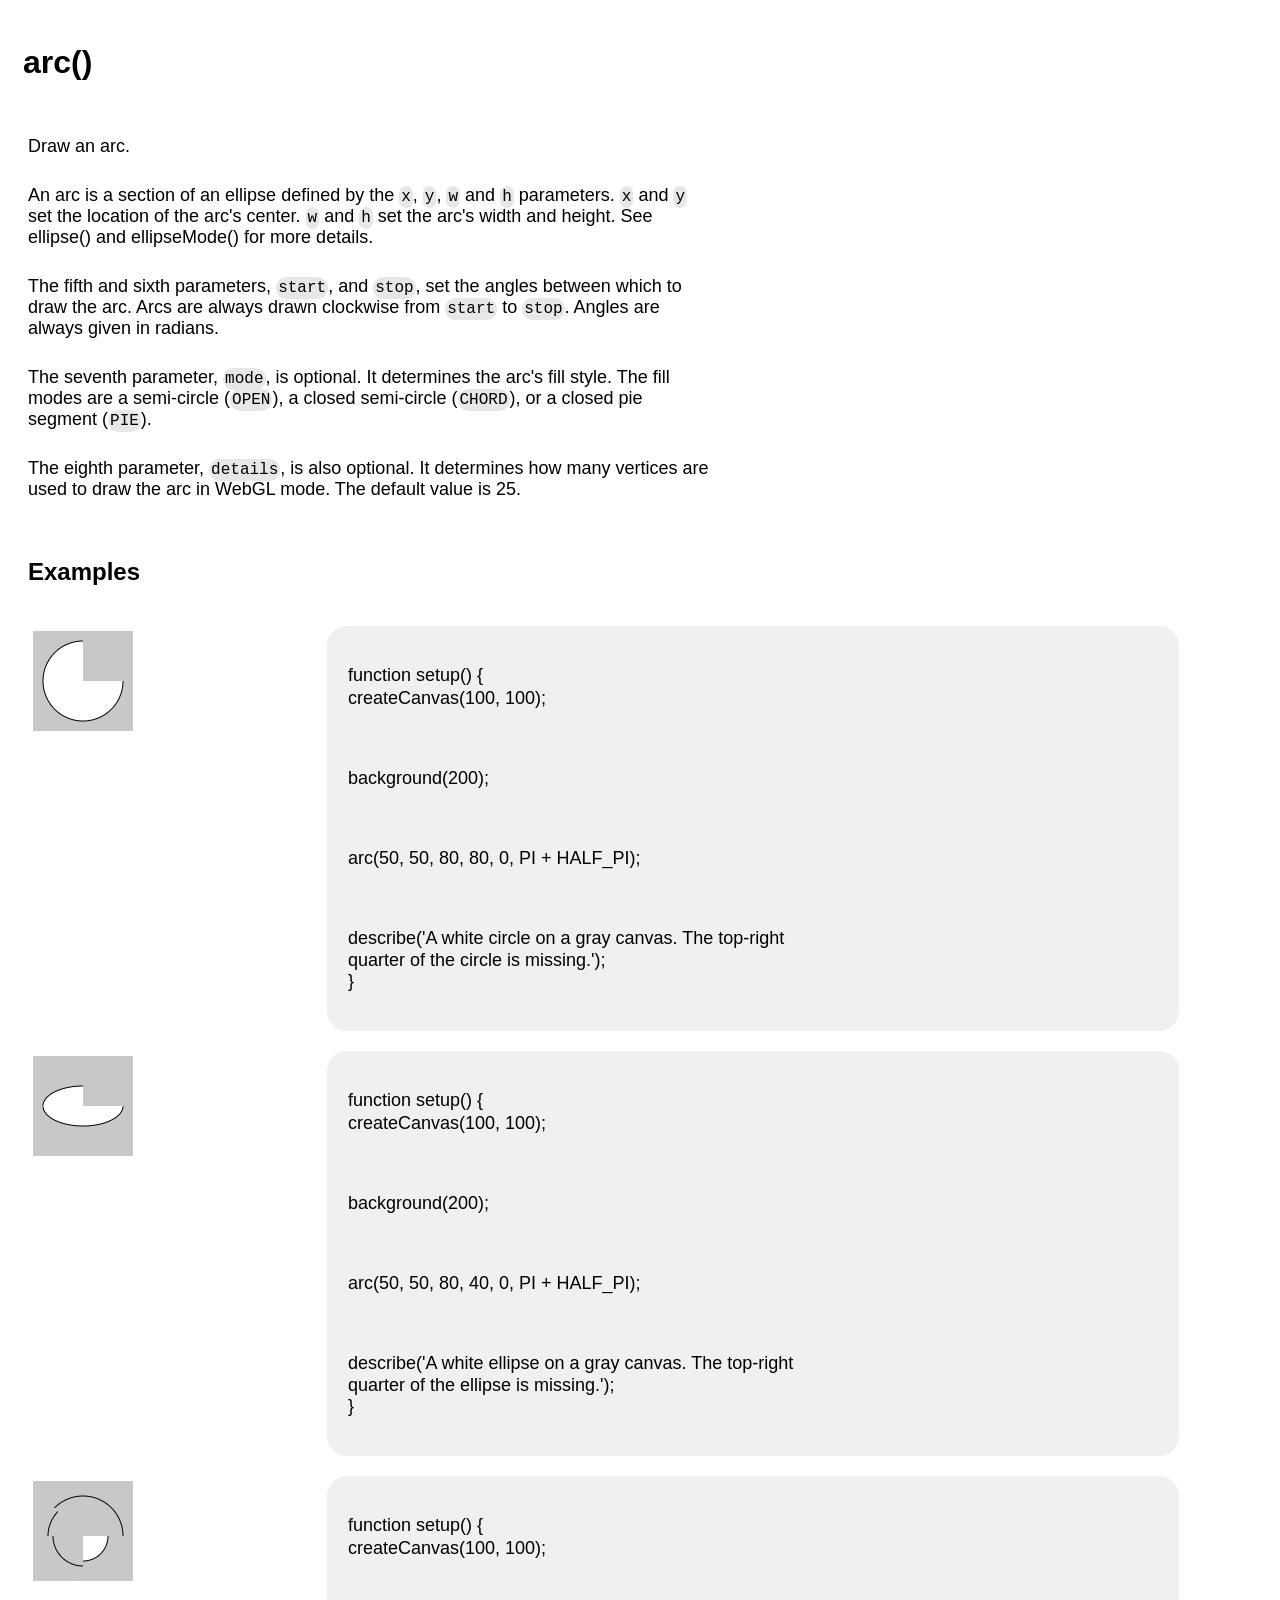
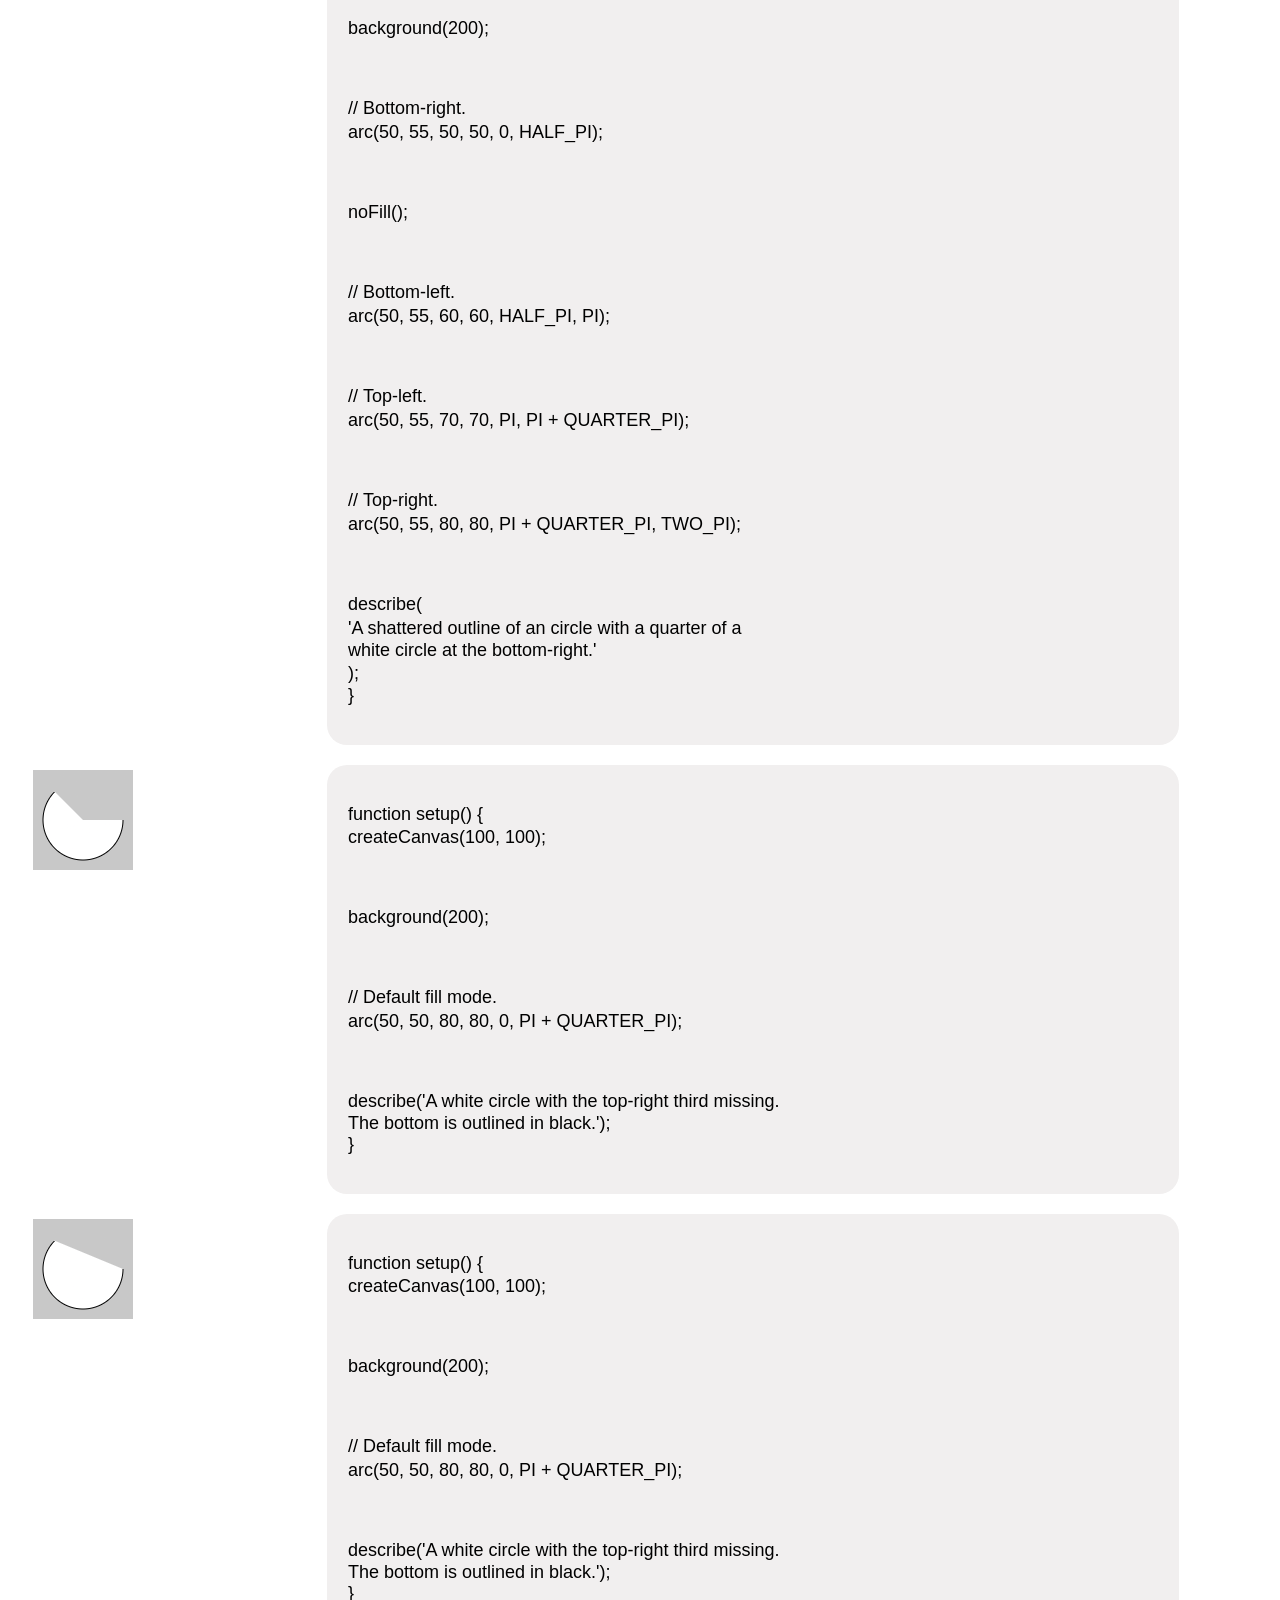
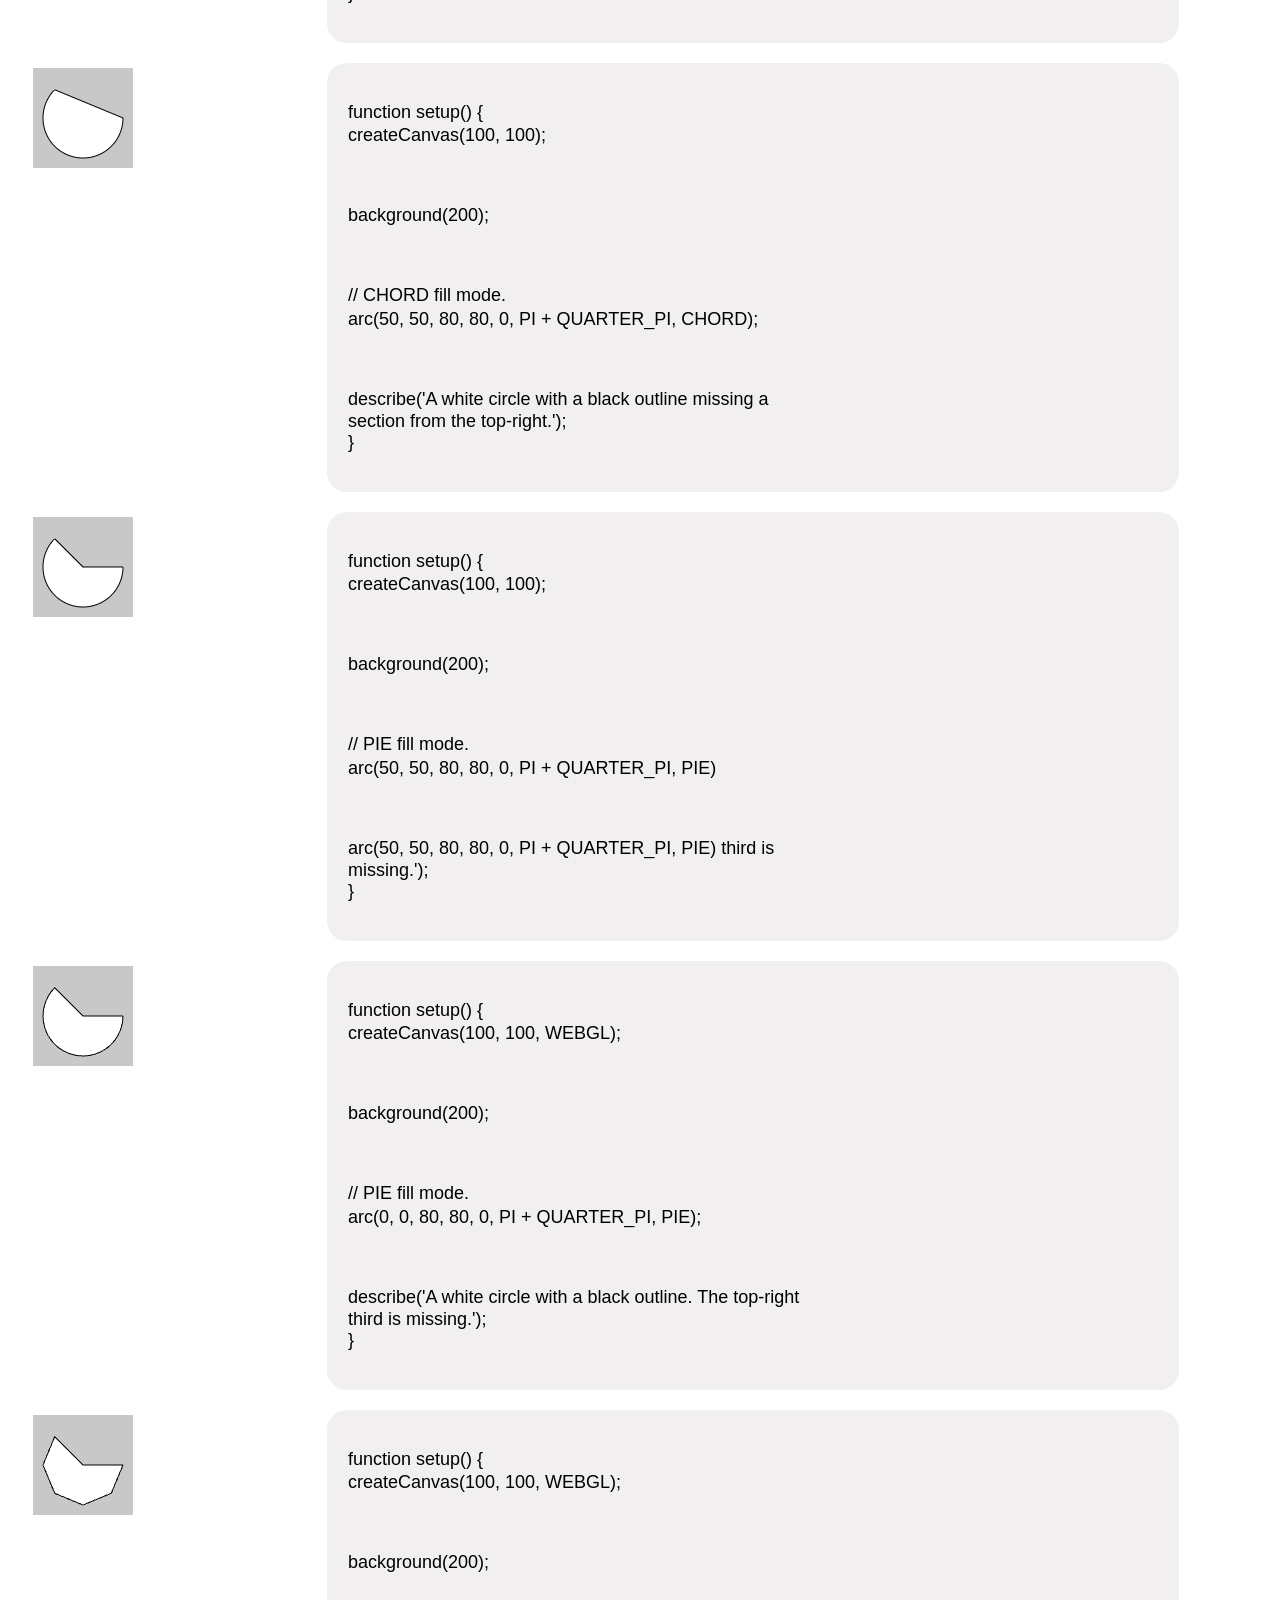
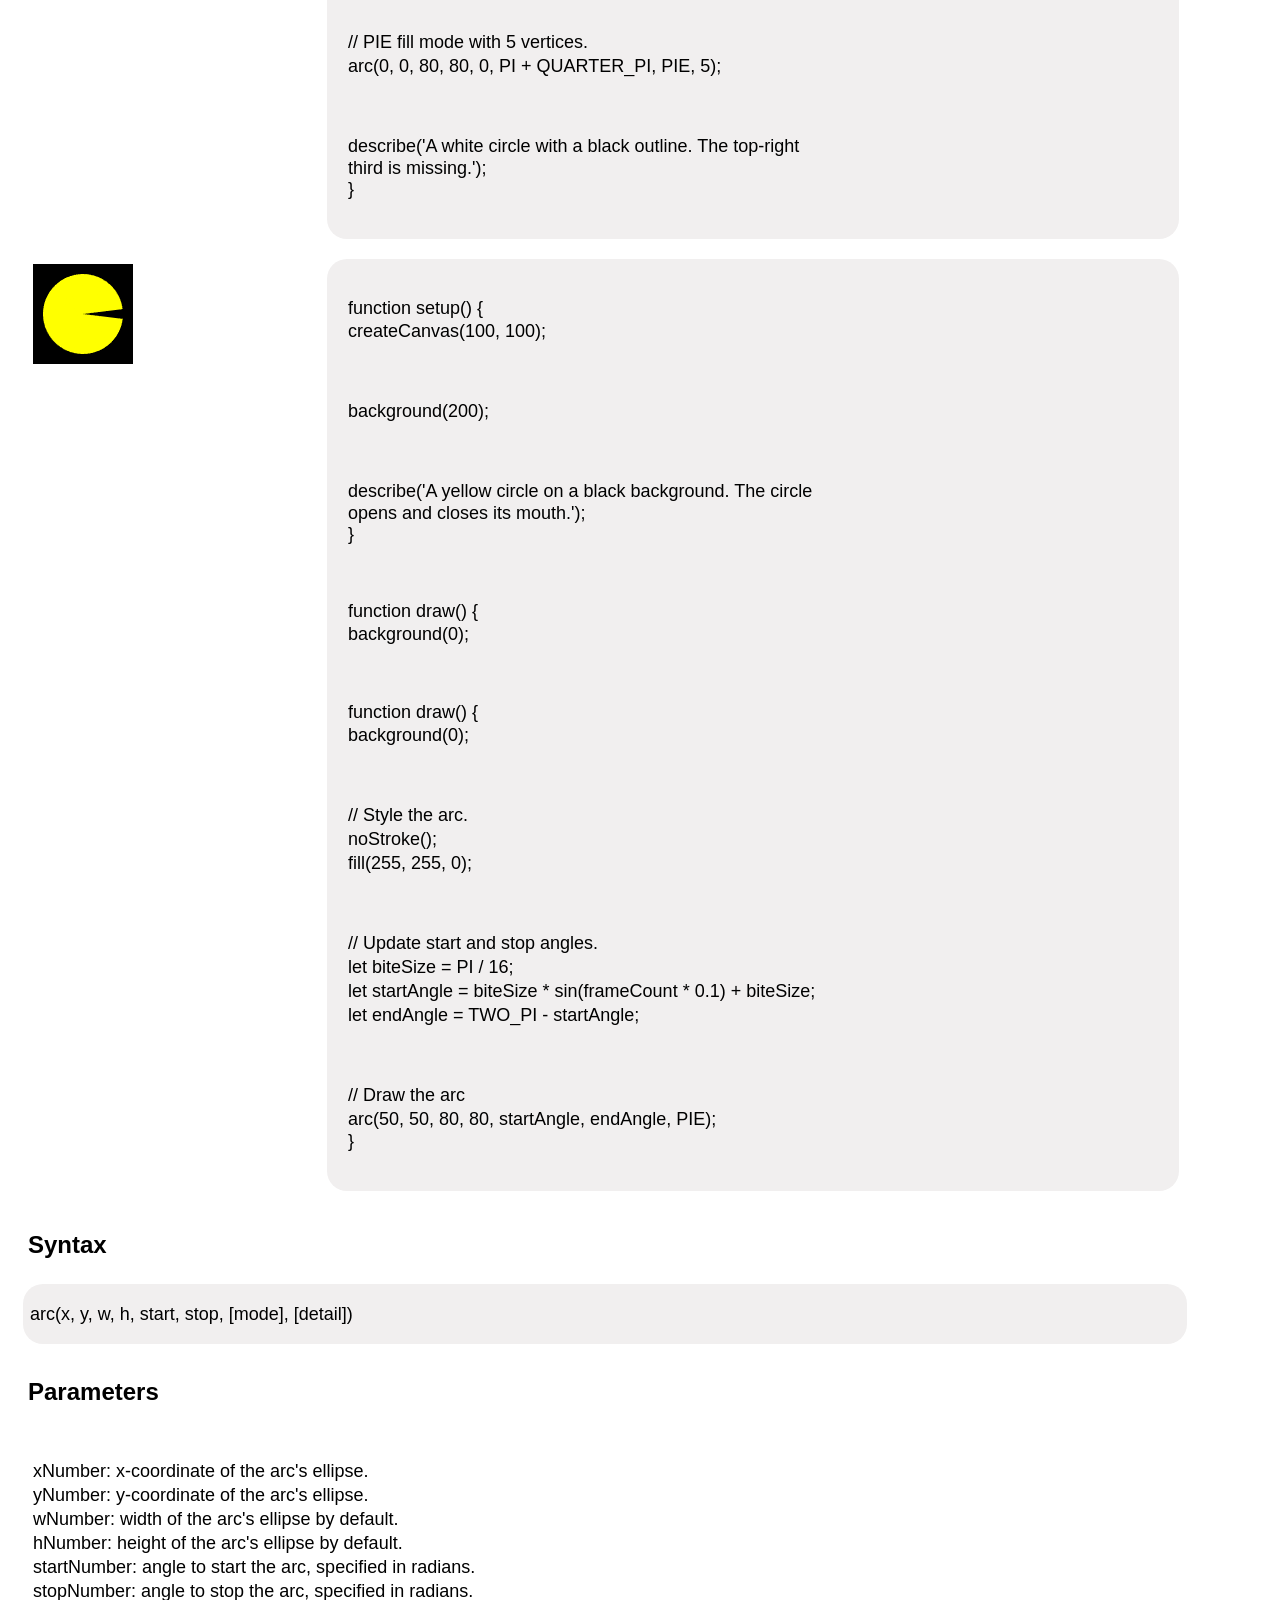
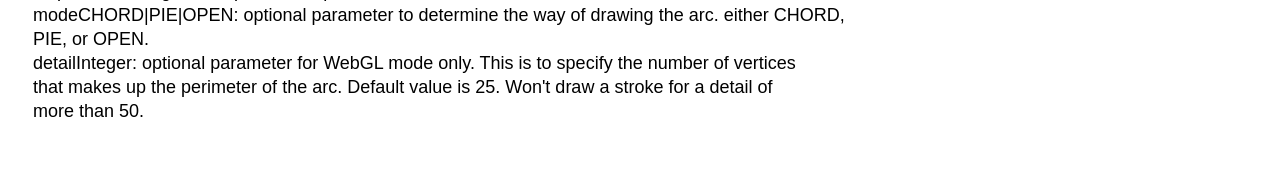
==== Pagine/2d/arc/index.html @ 5d9d01d8 "done arc page" ====
<!DOCTYPE html>
<html lang="en">
<head>
    <meta charset="UTF-8">
    <meta name="viewport" content="width=device-width, initial-scale=1.0">
    <title>arc</title>
    <link rel="stylesheet" href="./style.css">
    <link rel="icon" href="../../../mats/ico.png">
</head>
<body>
    <h1 class="title">arc()</h1>
    <div class="description">
        <p class="Descrition">Draw an arc.</p>
        <p class="Descrition">An arc is a section of an ellipse defined by the <code class="p-with-background Descrition">x</code>, <code class="p-with-background Descrition">y</code>, <code class="p-with-background Descrition">w</code> and <code class="p-with-background Descrition">h</code> parameters. <code class="p-with-background Descrition">x</code> and <code class="p-with-background Descrition">y</code></br>set the location of the arc's center. <code class="p-with-background Descrition">w</code> and <code class="p-with-background">h</code> set the arc's width and height. See</br>ellipse() and ellipseMode() for more details.</p>
        <p class="Descrition">The fifth and sixth parameters, <code class="p-with-background">start</code>, and <code class="p-with-background">stop</code>, set the angles between which to</br>draw the arc. Arcs are always drawn clockwise from <code class="p-with-background">start</code> to <code class="p-with-background">stop</code>. Angles are</br>always given in radians.</p>
        <p class="Descrition">The seventh parameter, <code class="p-with-background">mode</code>, is optional. It determines the arc's fill style. The fill</br>modes are a semi-circle (<code class="p-with-background">OPEN</code>), a closed semi-circle (<code class="p-with-background">CHORD</code>), or a closed pie</br>segment (<code class="p-with-background">PIE</code>).</p>
        <p class="Descrition">The eighth parameter, <code class="p-with-background">details</code>, is also optional. It determines how many vertices are</br>used to draw the arc in WebGL mode. The default value is 25.</p>
    </div>
    <div class="examples">
        <h2 class="title">Examples</h2>
        <div class="how">
            <img class="result" src="./1.png" alt="image not found">
            <div class="code">
                <p class="Code">function setup() {</br>ㅤㅤcreateCanvas(100, 100);</p>
                <p></p>
                <p class="Code">ㅤㅤbackground(200);</p>
                <p></p>
                <p class="Code">ㅤㅤarc(50, 50, 80, 80, 0, PI + HALF_PI);</p>
                <p></p>
                <p class="Code">ㅤㅤdescribe('A white circle on a gray canvas. The top-right</br>quarter of the circle is missing.');</br>}</p>
            </div>
        </div>
        <div class="how">
            <img class="result" src="./2.png" alt="image not found">
            <div class="code">
                <p class="Code">function setup() {</br>ㅤㅤcreateCanvas(100, 100);</p>
                <p></p>
                <p class="Code">ㅤㅤbackground(200);</p>
                <p></p>
                <p class="Code">ㅤㅤarc(50, 50, 80, 40, 0, PI + HALF_PI);</p>
                <p></p>
                <p class="Code">ㅤㅤdescribe('A white ellipse on a gray canvas. The top-right </br>quarter of the ellipse is missing.');</br>}</p>
            </div>
        </div>
        <div class="how">
            <img class="result" src="./3.png" alt="image not found">
            <div class="code">
                <p class="Code">function setup() {</br>ㅤㅤcreateCanvas(100, 100);</p>
                <p></p>
                <p class="Code">ㅤㅤbackground(200);</p>
                <p></p>
                <p class="Code">ㅤㅤ// Bottom-right.</br>ㅤㅤarc(50, 55, 50, 50, 0, HALF_PI);</p>
                <p></p>
                <p class="Code">ㅤㅤnoFill();</p>
                <p></p>
                <p class="Code">ㅤㅤ// Bottom-left.</br>ㅤㅤarc(50, 55, 60, 60, HALF_PI, PI);</p>
                <p></p>
                <p class="Code">ㅤㅤ// Top-left.</br>ㅤㅤarc(50, 55, 70, 70, PI, PI + QUARTER_PI);</p>
                <p></p>
                <p class="Code">ㅤㅤ// Top-right.</br>ㅤㅤarc(50, 55, 80, 80, PI + QUARTER_PI, TWO_PI);</p>
                <p></p>
                <p class="Code">ㅤㅤdescribe(</br>ㅤㅤ'A shattered outline of an circle with a quarter of a</br>white circle at the bottom-right.'</br>ㅤ);</br>}</p>
            </div>
        </div> 
        <div class="how">
            <img class="result" src="./4.png" alt="image not found">
            <div class="code">
                <p class="Code">function setup() {</br>ㅤㅤcreateCanvas(100, 100);</p>
                <p></p>
                <p class="Code">ㅤㅤbackground(200);</p>
                <p></p>
                <p class="Code">ㅤㅤ// Default fill mode.</br>ㅤㅤarc(50, 50, 80, 80, 0, PI + QUARTER_PI);</p>
                <p></p>
                <p class="Code">ㅤㅤdescribe('A white circle with the top-right third missing.</br>The bottom is outlined in black.');</br>}</p>
            </div>
        </div>
        <div class="how">
            <img class="result" src="./5.png" alt="image not found">
            <div class="code">
                <p class="Code">function setup() {</br>ㅤㅤcreateCanvas(100, 100);</p>
                <p></p>
                <p class="Code">ㅤㅤbackground(200);</p>
                <p></p>
                <p class="Code">ㅤㅤ// Default fill mode.</br>ㅤㅤarc(50, 50, 80, 80, 0, PI + QUARTER_PI);</p>
                <p></p>
                <p class="Code">ㅤㅤdescribe('A white circle with the top-right third missing.</br>The bottom is outlined in black.');</br>}</p>
            </div>
        </div>
        <div class="how">
            <img class="result" src="./6.png" alt="image not found">
            <div class="code">
                <p class="Code">function setup() {</br>ㅤㅤcreateCanvas(100, 100);</p>
                <p></p>
                <p class="Code">ㅤㅤbackground(200);</p>
                <p></p>
                <p class="Code">ㅤㅤ// CHORD fill mode.</br>ㅤㅤarc(50, 50, 80, 80, 0, PI + QUARTER_PI, CHORD);</p>
                <p></p>
                <p class="Code">ㅤㅤdescribe('A white circle with a black outline missing a</br>section from the top-right.');</br>}</p>
            </div>
        </div>
        <div class="how">
            <img class="result" src="./7.png" alt="image not found">
            <div class="code">
                <p class="Code">function setup() {</br>ㅤㅤcreateCanvas(100, 100);</p>
                <p></p>
                <p class="Code">ㅤㅤbackground(200);</p>
                <p></p>
                <p class="Code">ㅤㅤ// PIE fill mode.</br>ㅤㅤarc(50, 50, 80, 80, 0, PI + QUARTER_PI, PIE)</p>
                <p></p>
                <p class="Code">ㅤㅤarc(50, 50, 80, 80, 0, PI + QUARTER_PI, PIE) third is</br>missing.');</br>}</p>
            </div>
        </div>
        <div class="how">
            <img class="result" src="./8.png" alt="image not found">
            <div class="code">
                <p class="Code">function setup() {</br>ㅤㅤcreateCanvas(100, 100, WEBGL);</p>
                <p></p>
                <p class="Code">ㅤㅤbackground(200);</p>
                <p></p>
                <p class="Code">ㅤㅤ// PIE fill mode.</br>ㅤㅤarc(0, 0, 80, 80, 0, PI + QUARTER_PI, PIE);</p>
                <p></p>
                <p class="Code">ㅤㅤdescribe('A white circle with a black outline. The top-right</br>third is missing.');</br>}</p>
            </div>
        </div>  
        <div class="how">
            <img class="result" src="./9.png" alt="image not found">
            <div class="code">
                <p class="Code">function setup() {</br>ㅤㅤcreateCanvas(100, 100, WEBGL);</p>
                <p></p>
                <p class="Code">ㅤㅤbackground(200);</p>
                <p></p>
                <p class="Code">ㅤㅤ// PIE fill mode with 5 vertices.</br>ㅤㅤarc(0, 0, 80, 80, 0, PI + QUARTER_PI, PIE, 5);</p>
                <p></p>
                <p class="Code">ㅤㅤdescribe('A white circle with a black outline. The top-right</br>third is missing.');</br>}</p>
            </div>
        </div>
        <div class="how">
            <img class="result" src="./10.png" alt="image not found">
            <div class="code">
                <p class="Code">function setup() {</br>ㅤㅤcreateCanvas(100, 100);</p>
                <p></p>
                <p class="Code">ㅤㅤbackground(200);</p>
                <p></p>
                <p class="Code">ㅤㅤdescribe('A yellow circle on a black background. The circle</br>opens and closes its mouth.');</br>}</p>
                <p></p>
                <p class="Code">function draw() {</br>ㅤㅤbackground(0);</p>
                <p></p>
                <p class="Code">function draw() {</br>ㅤㅤbackground(0);</p>
                <p></p>
                <p class="Code">ㅤㅤ// Style the arc.</br>ㅤㅤnoStroke();</br>ㅤㅤfill(255, 255, 0);</p>
                <p></p>
                <p class="Code">ㅤㅤ// Update start and stop angles.</br>ㅤㅤlet biteSize = PI / 16;</br>ㅤㅤlet startAngle = biteSize * sin(frameCount * 0.1) + biteSize;</br>ㅤㅤlet endAngle = TWO_PI - startAngle;</p>
                <p></p>
                <p class="Code">ㅤㅤ// Draw the arc</br>ㅤㅤarc(50, 50, 80, 80, startAngle, endAngle, PIE);</br>}</p>
            </div>
        </div>
        </div>
        <div class="syntax">
            <h2 class="title">Syntax</h2>
            <div class="CODE">
                <p class="Code">ㅤarc(x, y, w, h, start, stop, [mode], [detail])</p>
            </div>
        </div>
        <div class="parameters">
            <h2 class="title">Parameters</h2>
            <div class="cOde">
                <p class="Code">xㅤㅤㅤㅤㅤㅤNumber: x-coordinate of the arc's ellipse.</br>yㅤㅤㅤㅤㅤㅤNumber: y-coordinate of the arc's ellipse.</br>wㅤㅤㅤㅤㅤㅤNumber: width of the arc's ellipse by default.</br>hㅤㅤㅤㅤㅤㅤNumber: height of the arc's ellipse by default.</br>startㅤㅤㅤㅤNumber: angle to start the arc, specified in radians.</br>stopㅤㅤㅤㅤNumber: angle to stop the arc, specified in radians.</br>modeㅤㅤㅤCHORD|PIE|OPEN: optional parameter to determine the way of drawing the arc. either CHORD,</br>ㅤㅤㅤㅤㅤㅤPIE, or OPEN.</br>detailㅤㅤㅤInteger: optional parameter for WebGL mode only. This is to specify the number of vertices</br>ㅤㅤㅤㅤㅤthat makes up the perimeter of the arc. Default value is 25. Won't draw a stroke for a detail of</br>ㅤㅤㅤㅤㅤmore than 50.</p>
            </div>
        </div>
    </div>
</body>
</html>
---- Pagine/2d/arc/style.css ----
* {
    padding: 5px;
}

.p-with-background {
    background-color: rgb(231, 231, 231);
    border-radius: 100px;
    padding: 2px;
}

.description {
    font-family: sans-serif;
    font-size: large;
}

.title {
    font-family: sans-serif;
}

.how {
    display: flex;
    flex-direction: row;
    column-gap: 5cm;
}

.result {
    width: 100px;
    height: 100px;
}

.code {
    background-color: rgb(241, 239, 239);
    border-radius: 20px;
    width: 820px;
    padding: 16px;
}

.Code {
    font-family: sans-serif;
    font-size: large;
}

.examples {
    display: flex;
    flex-direction: column;
    row-gap: 10px;
}

.CODE {
    padding: 2px;
    background-color: rgb(241, 239, 239);
    height: 56px;
    width: 1160px;
    border-radius: 20px;
    display: flex;
    align-items: center;
}
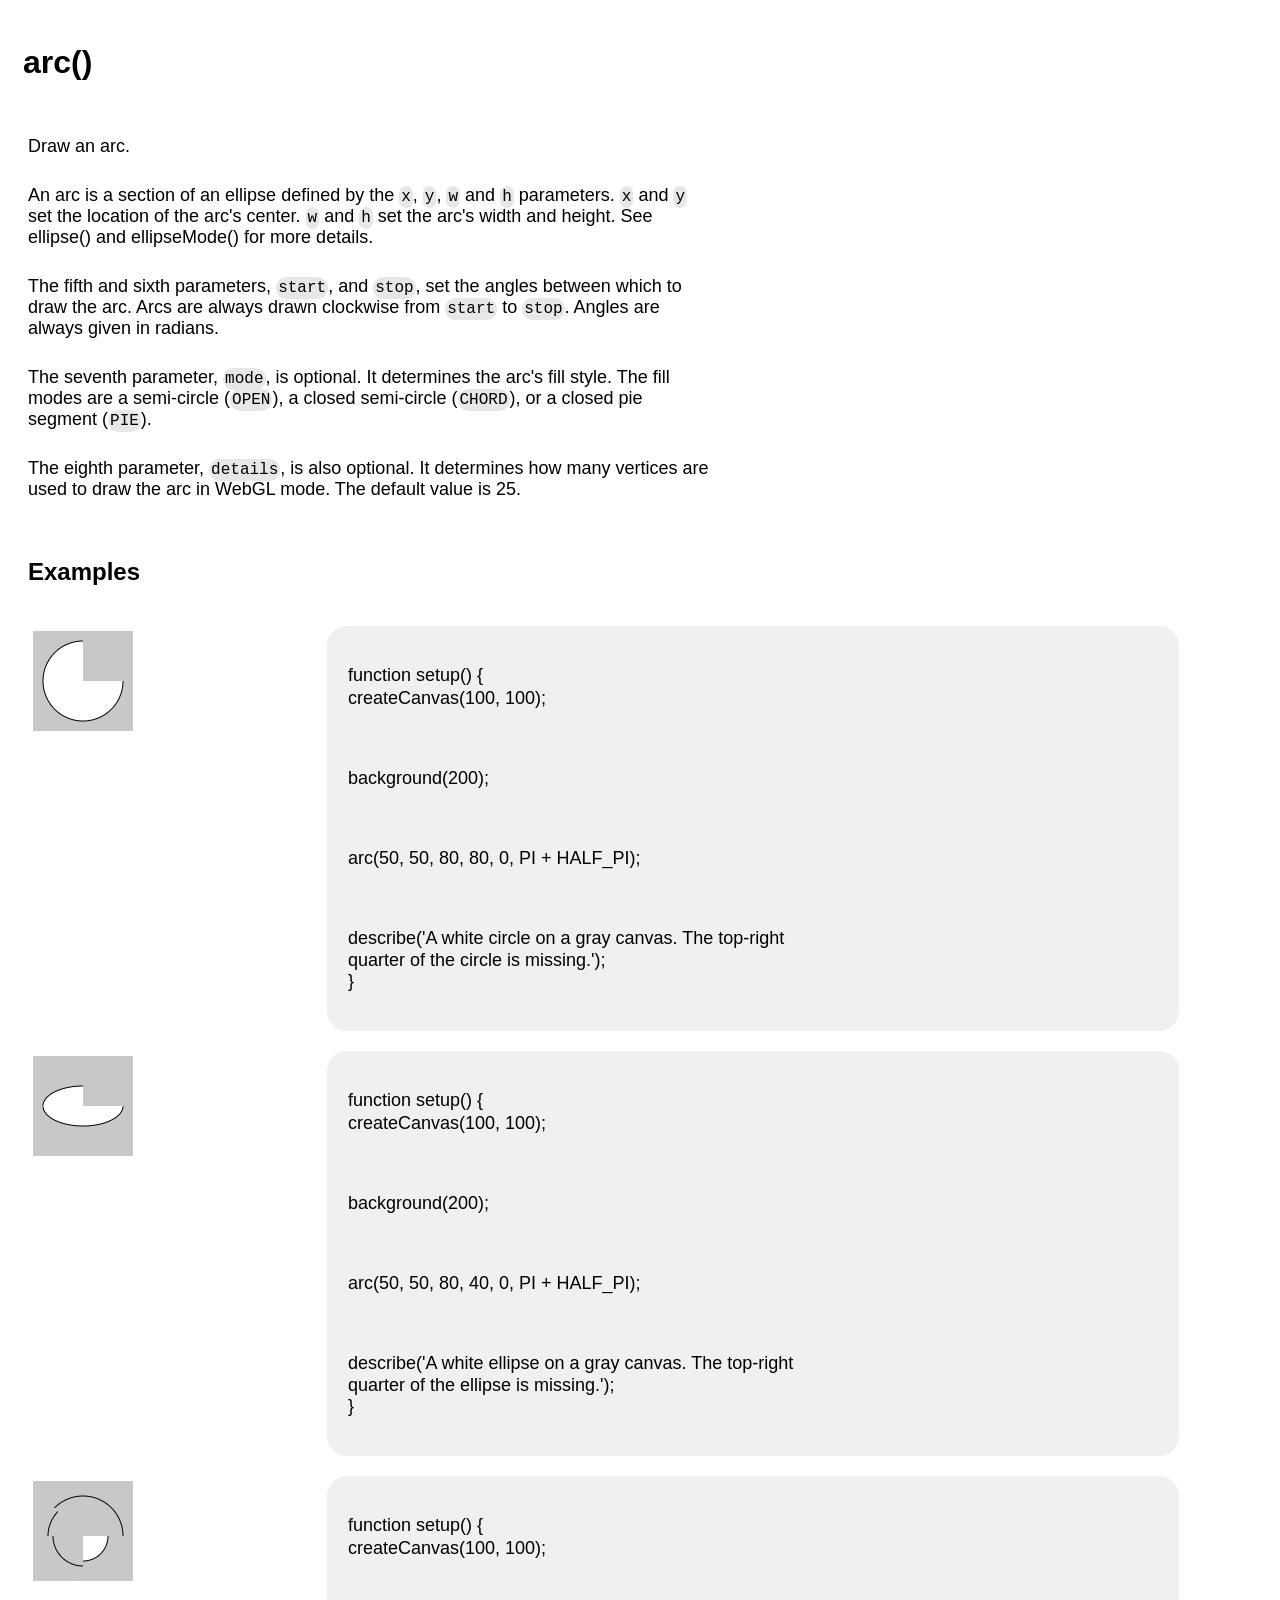
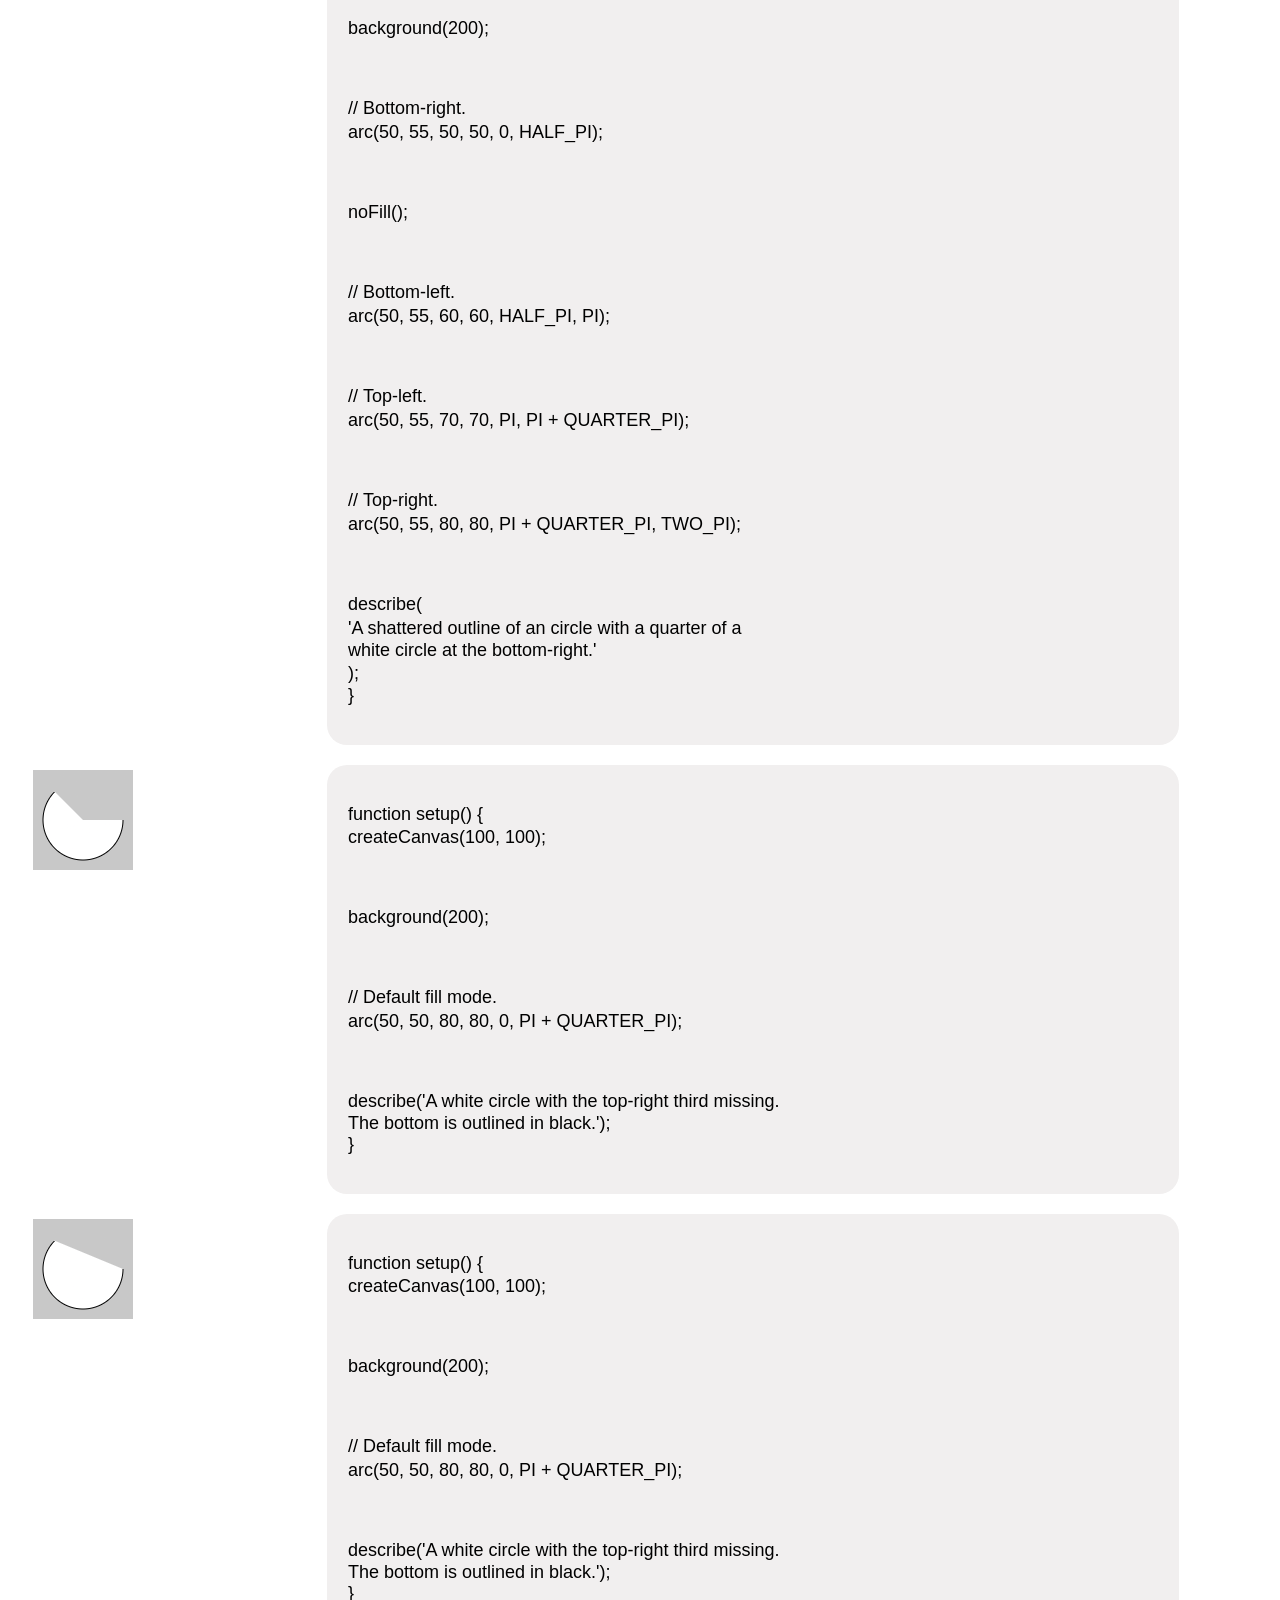
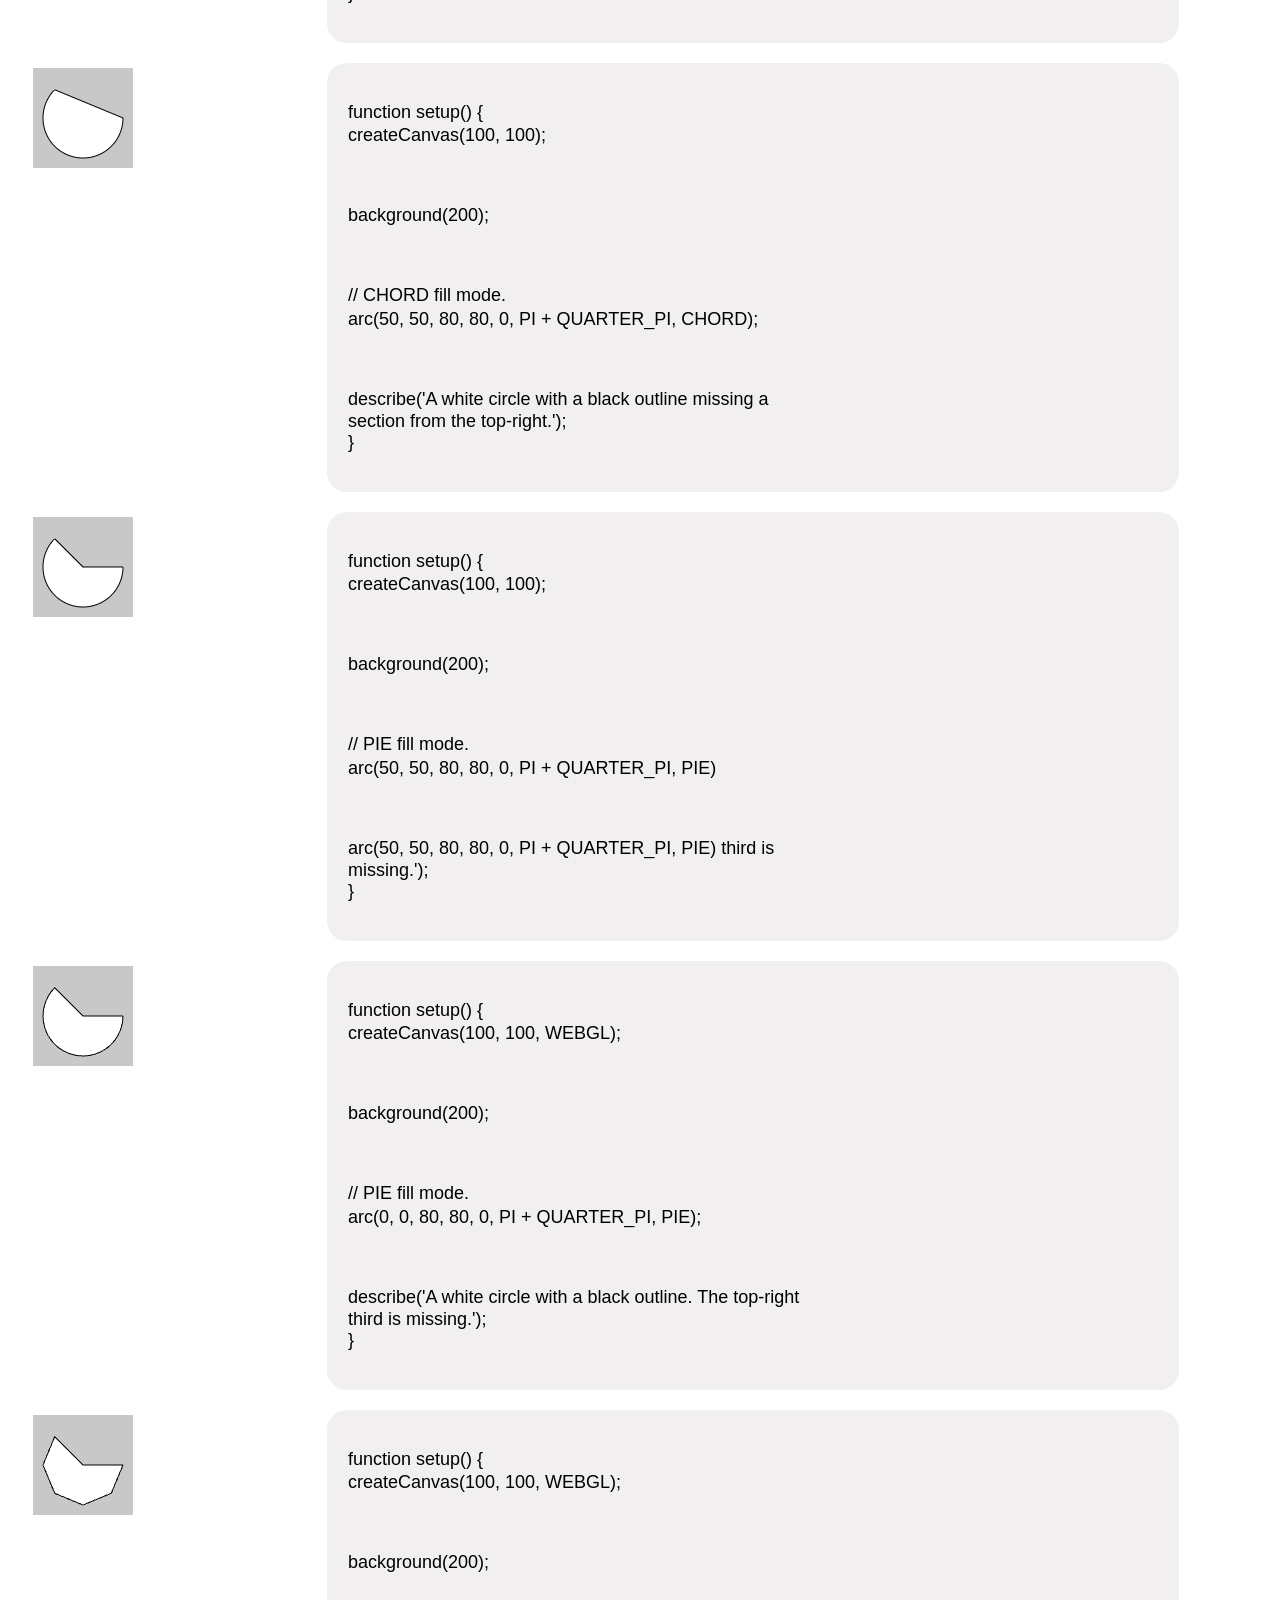
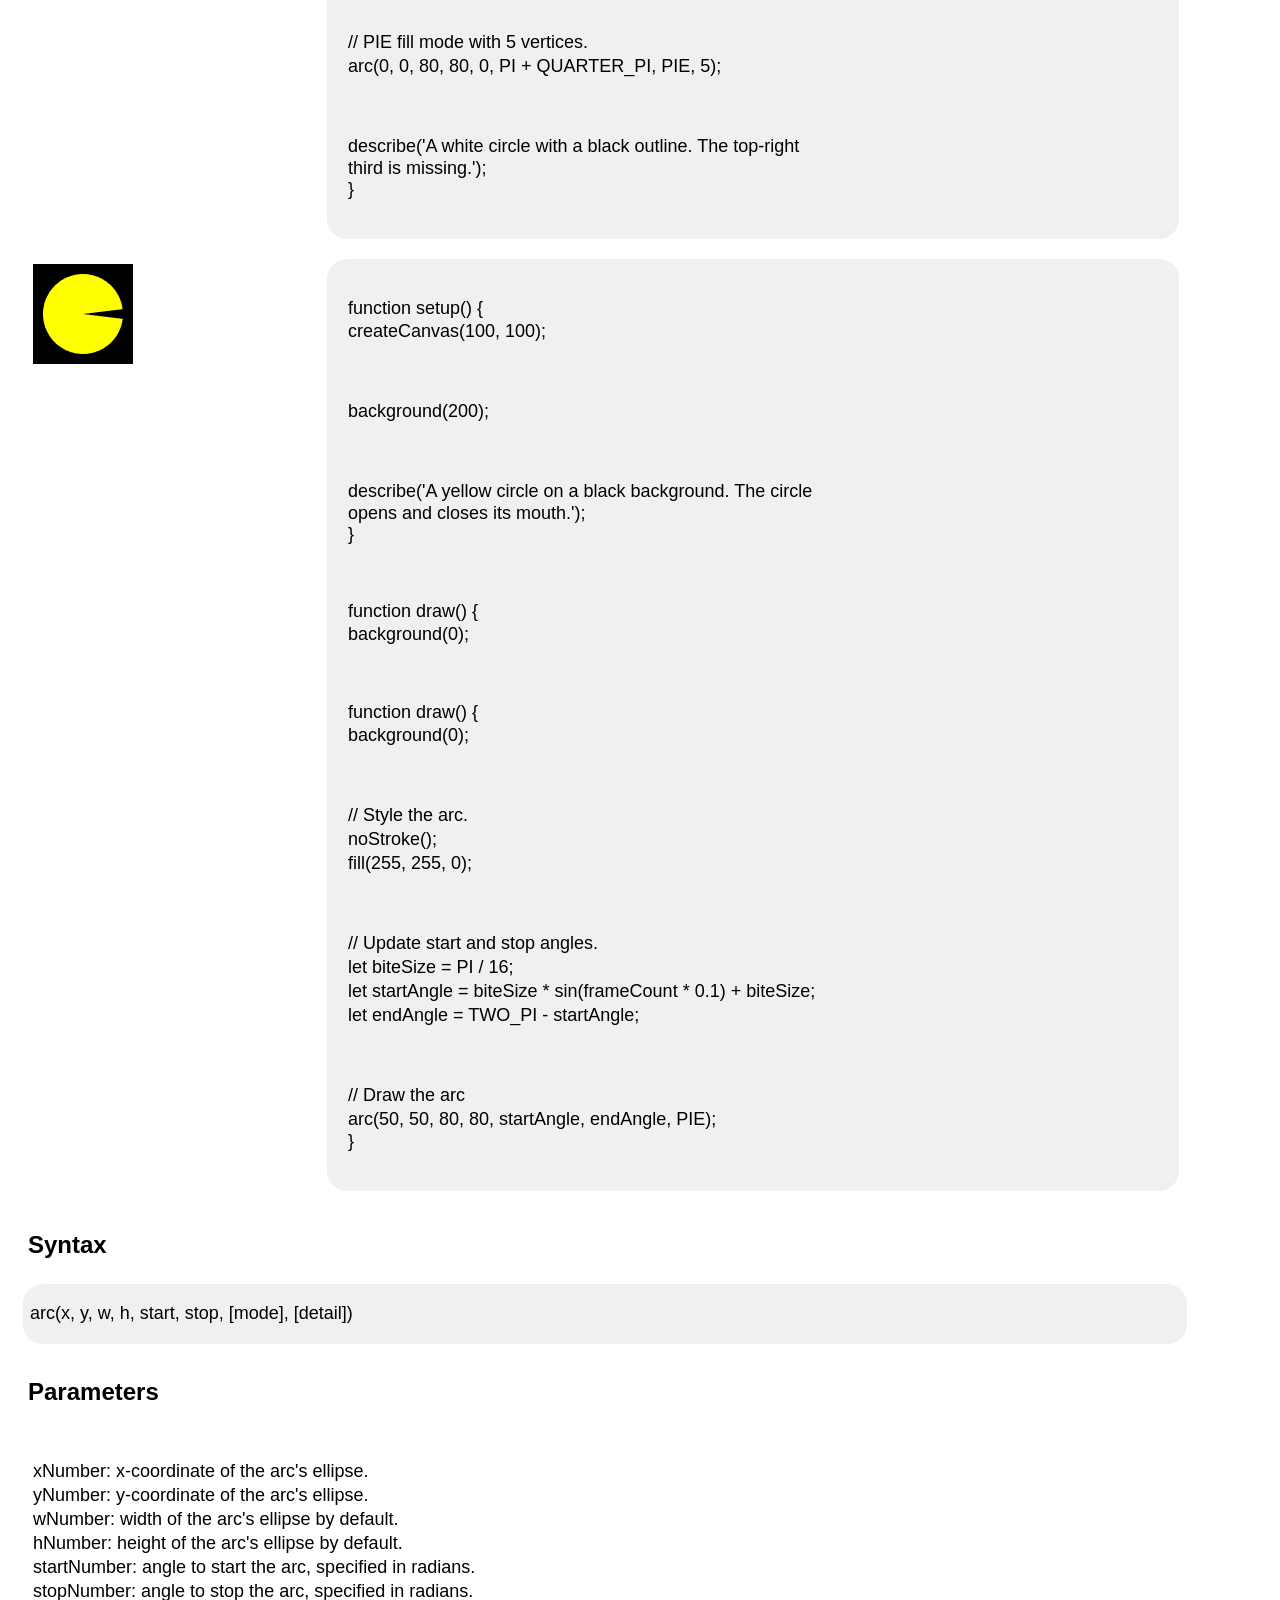
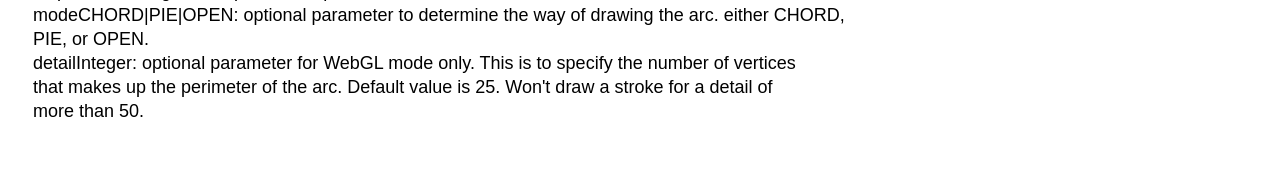
==== commit 578b8d4e: "line page" ====
--- a/Pagine/2d/arc/index.html
+++ b/Pagine/2d/arc/index.html
@@ -158,7 +158,7 @@
         <div class="syntax">
             <h2 class="title">Syntax</h2>
             <div class="CODE">
-                <p class="Code">ㅤarc(x, y, w, h, start, stop, [mode], [detail])</p>
+                <p class="Code">arc(x, y, w, h, start, stop, [mode], [detail])</p>
             </div>
         </div>
         <div class="parameters">
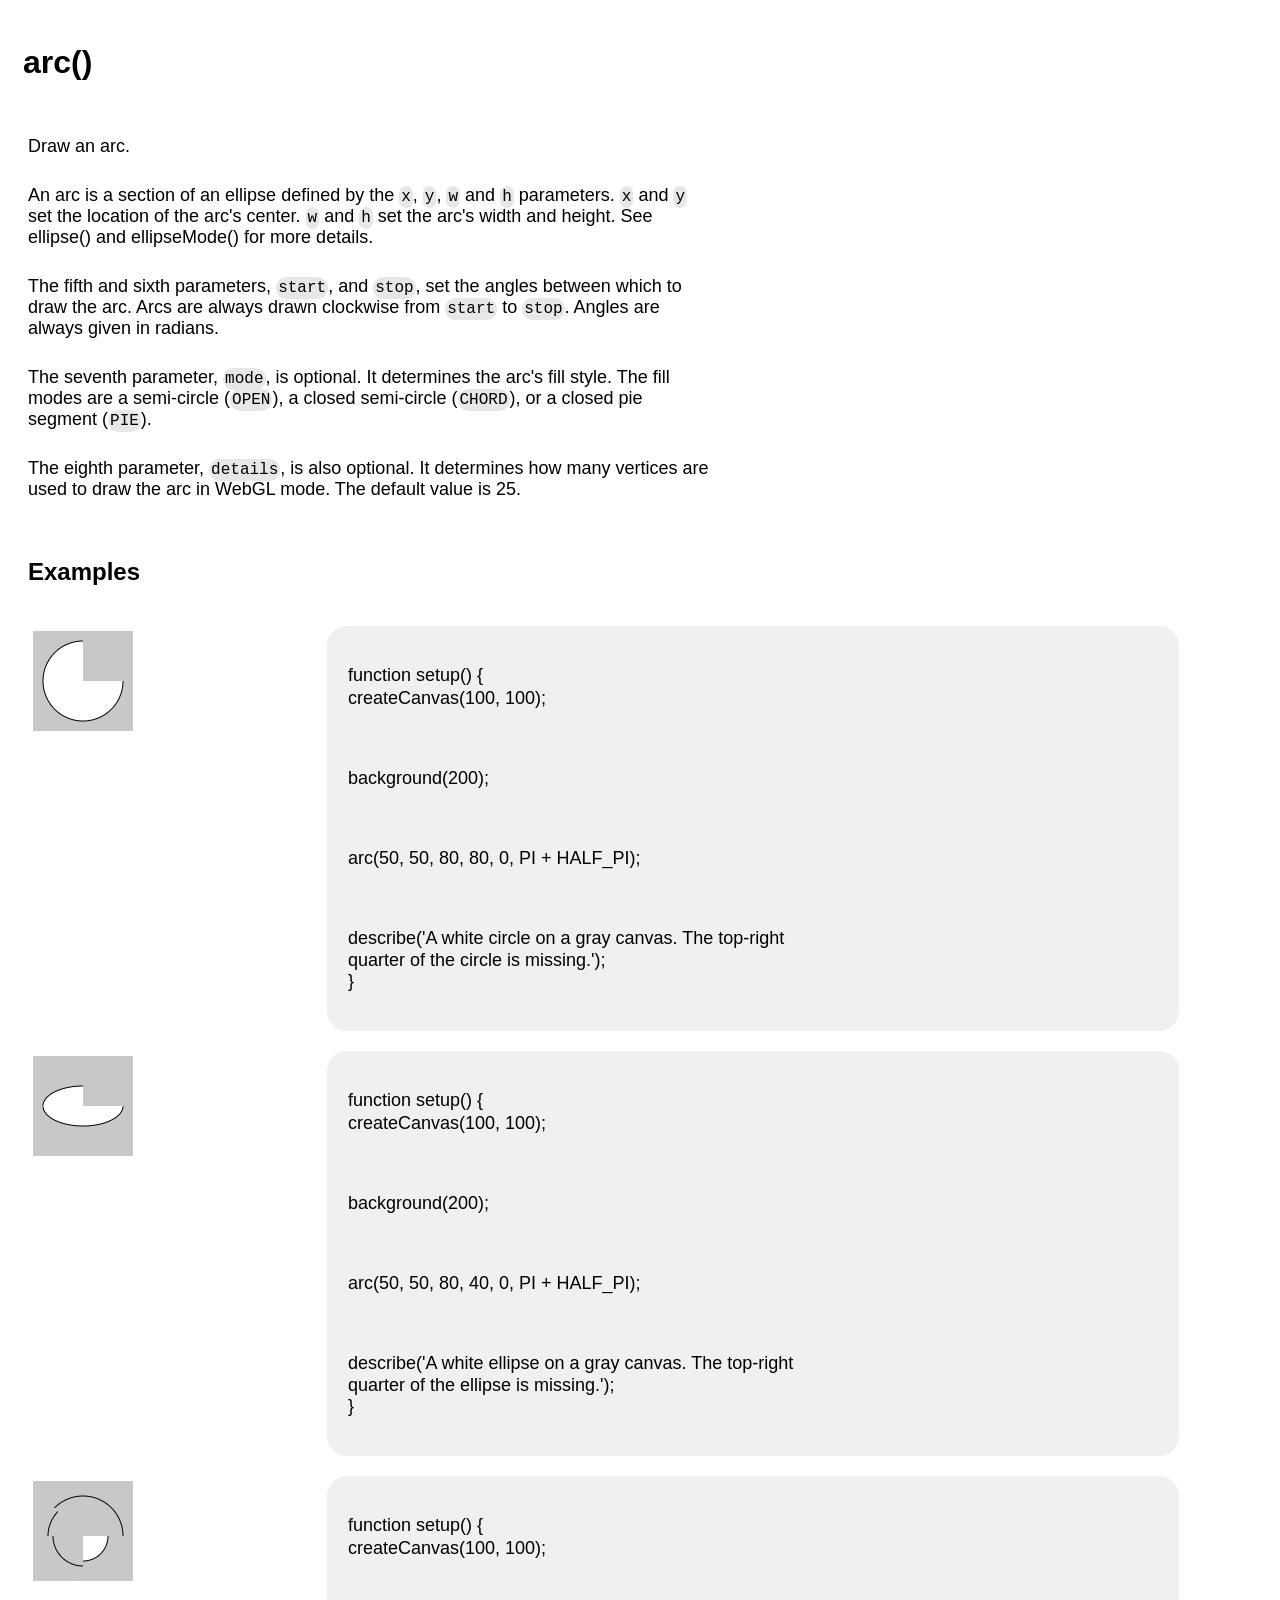
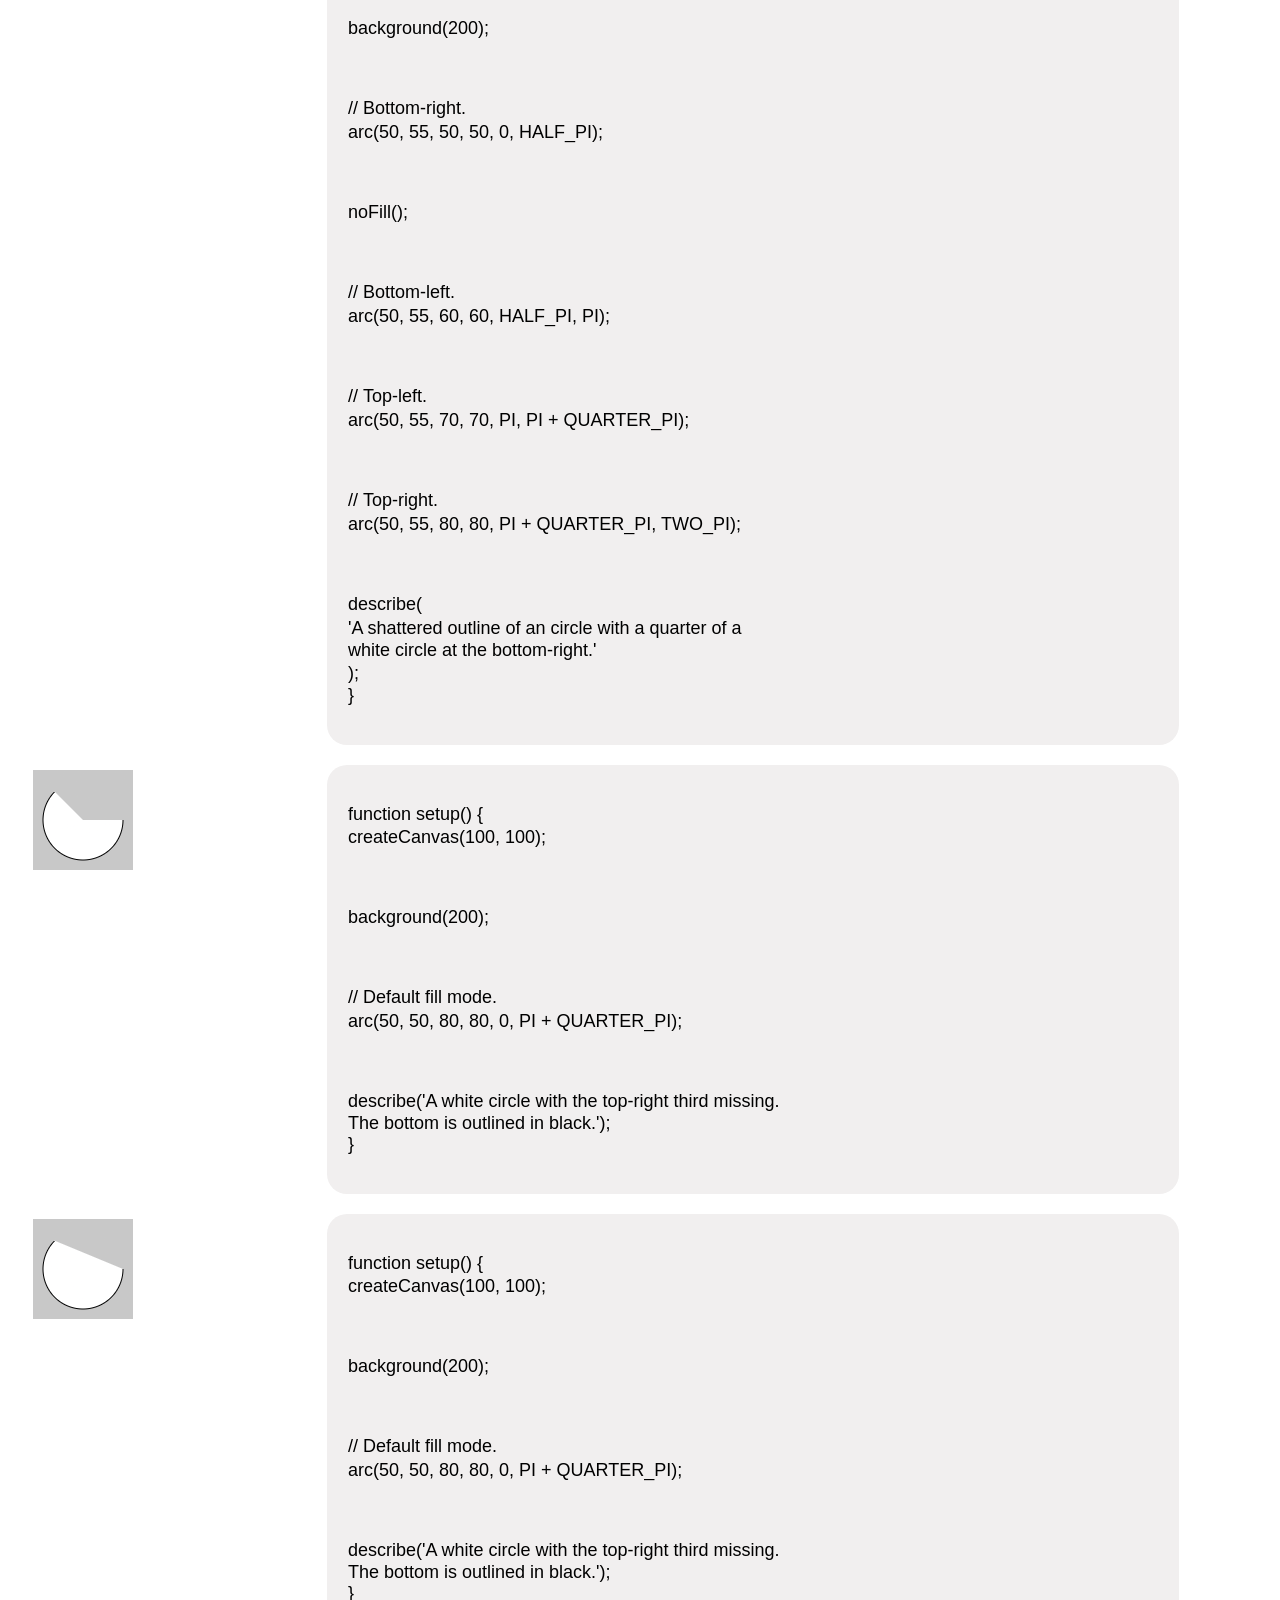
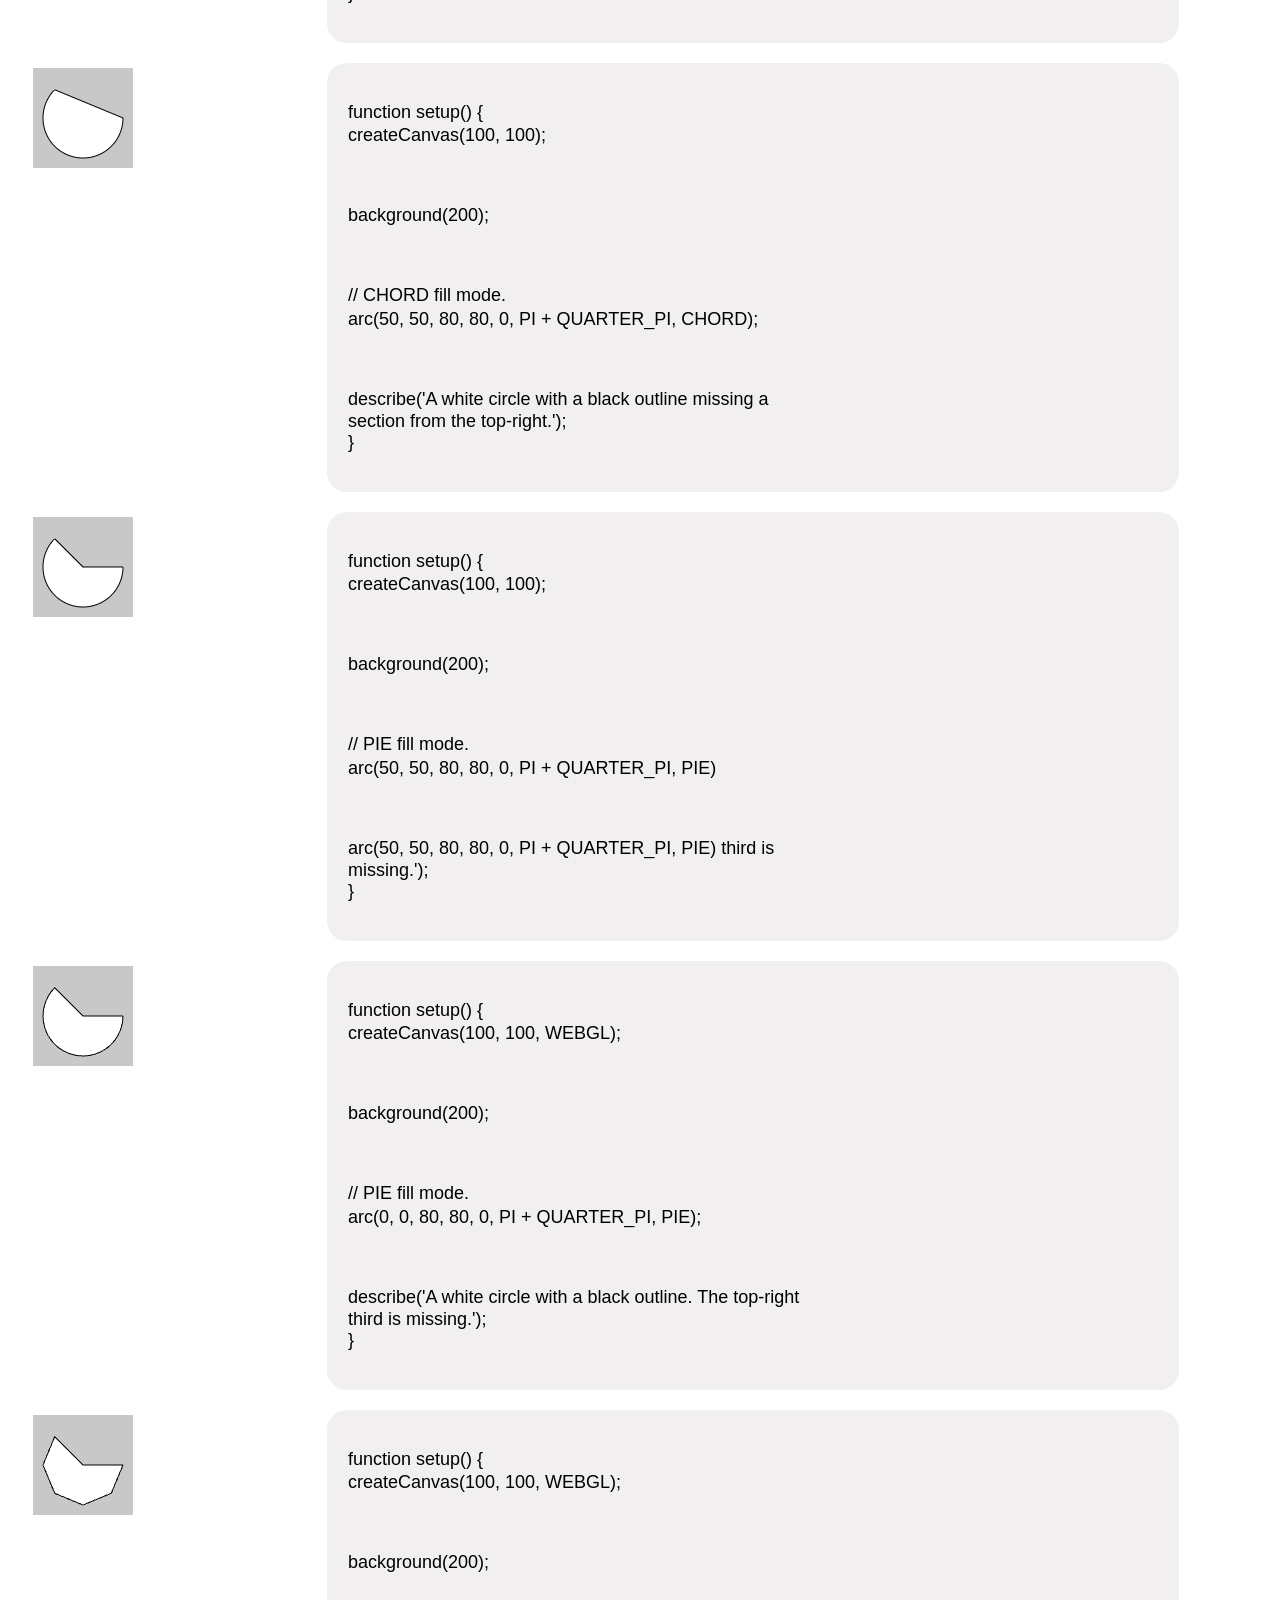
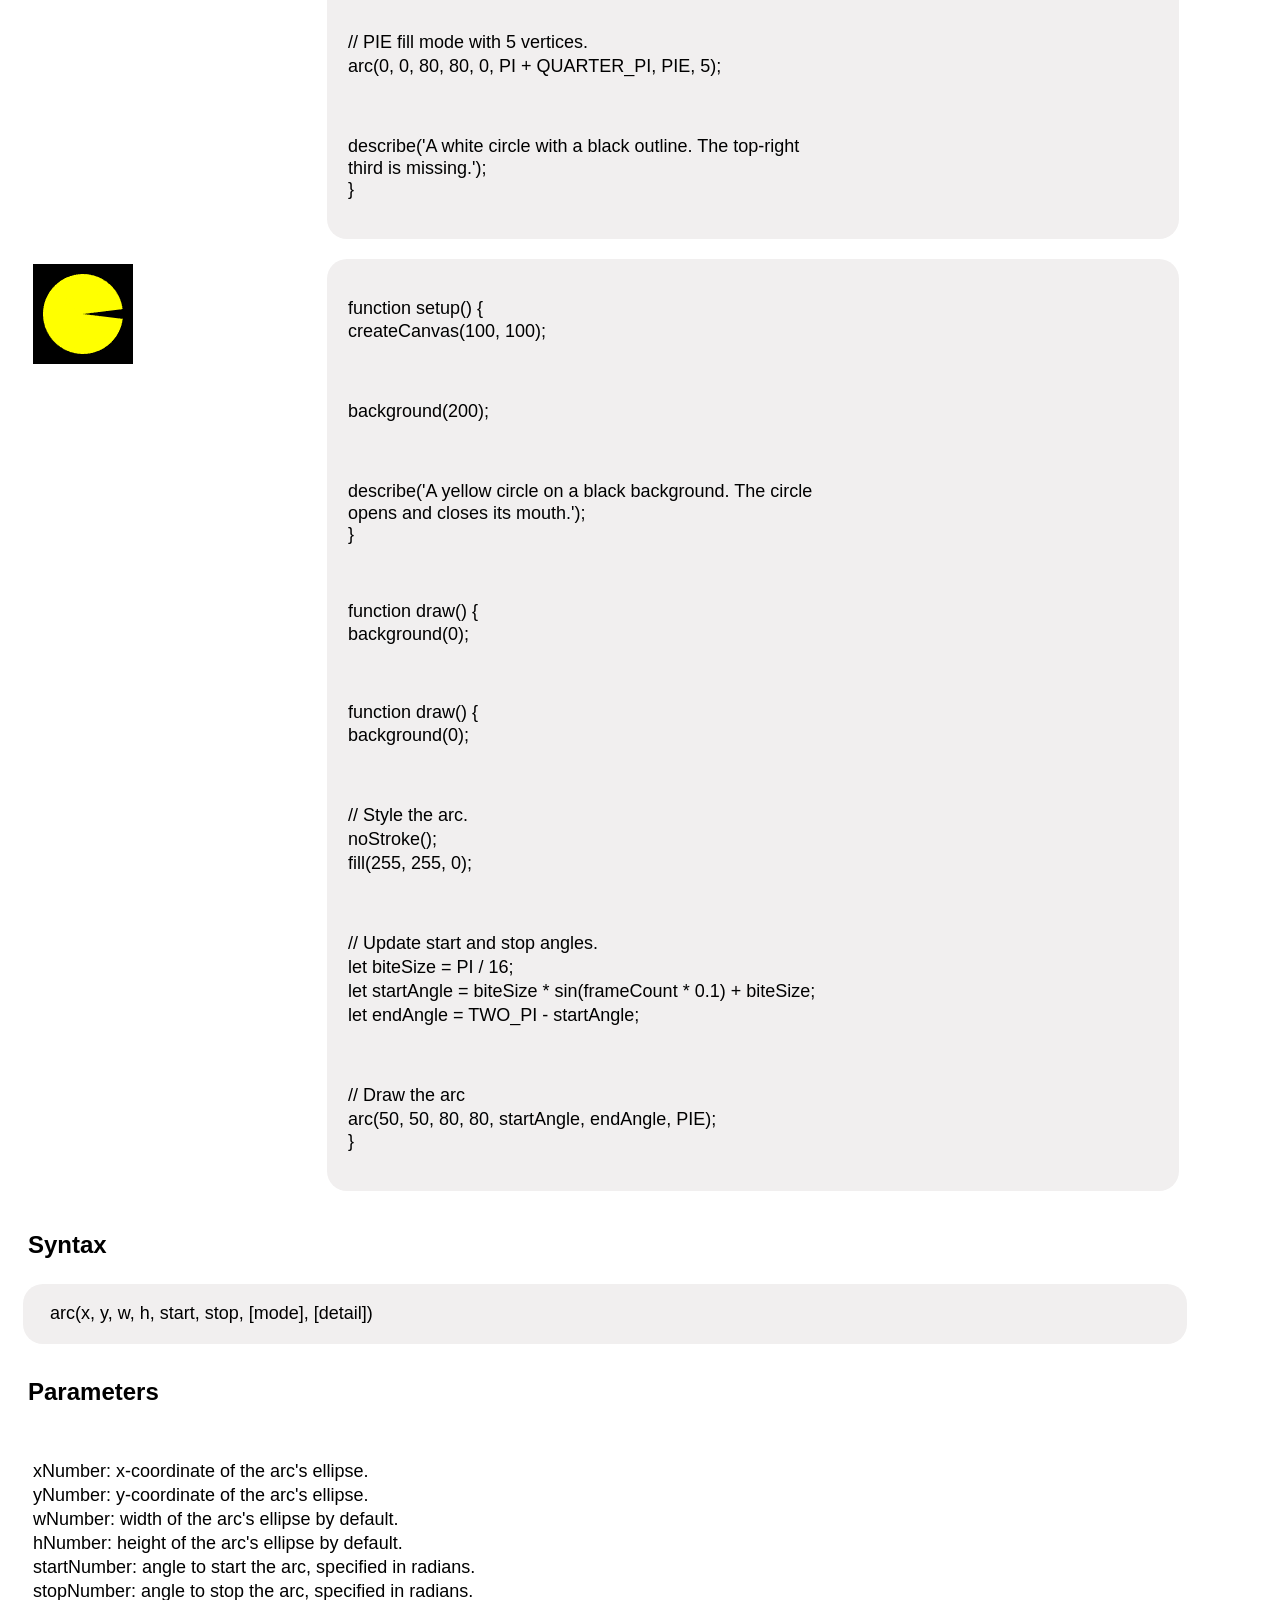
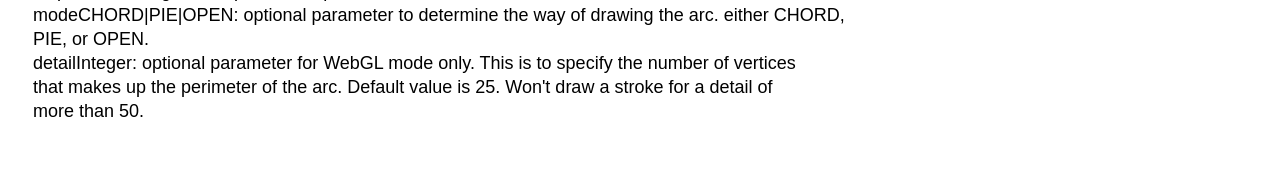
==== commit 4d5ee4b9: "little syntax graphics change" ====
--- a/Pagine/2d/arc/index.html
+++ b/Pagine/2d/arc/index.html
@@ -158,7 +158,7 @@
         <div class="syntax">
             <h2 class="title">Syntax</h2>
             <div class="CODE">
-                <p class="Code">arc(x, y, w, h, start, stop, [mode], [detail])</p>
+                <p class="Code Syntax">arc(x, y, w, h, start, stop, [mode], [detail])</p>
             </div>
         </div>
         <div class="parameters">
--- a/Pagine/2d/arc/style.css
+++ b/Pagine/2d/arc/style.css
@@ -54,4 +54,8 @@
     border-radius: 20px;
     display: flex;
     align-items: center;
+}
+
+.Syntax {
+    margin-left: 20px;
 }
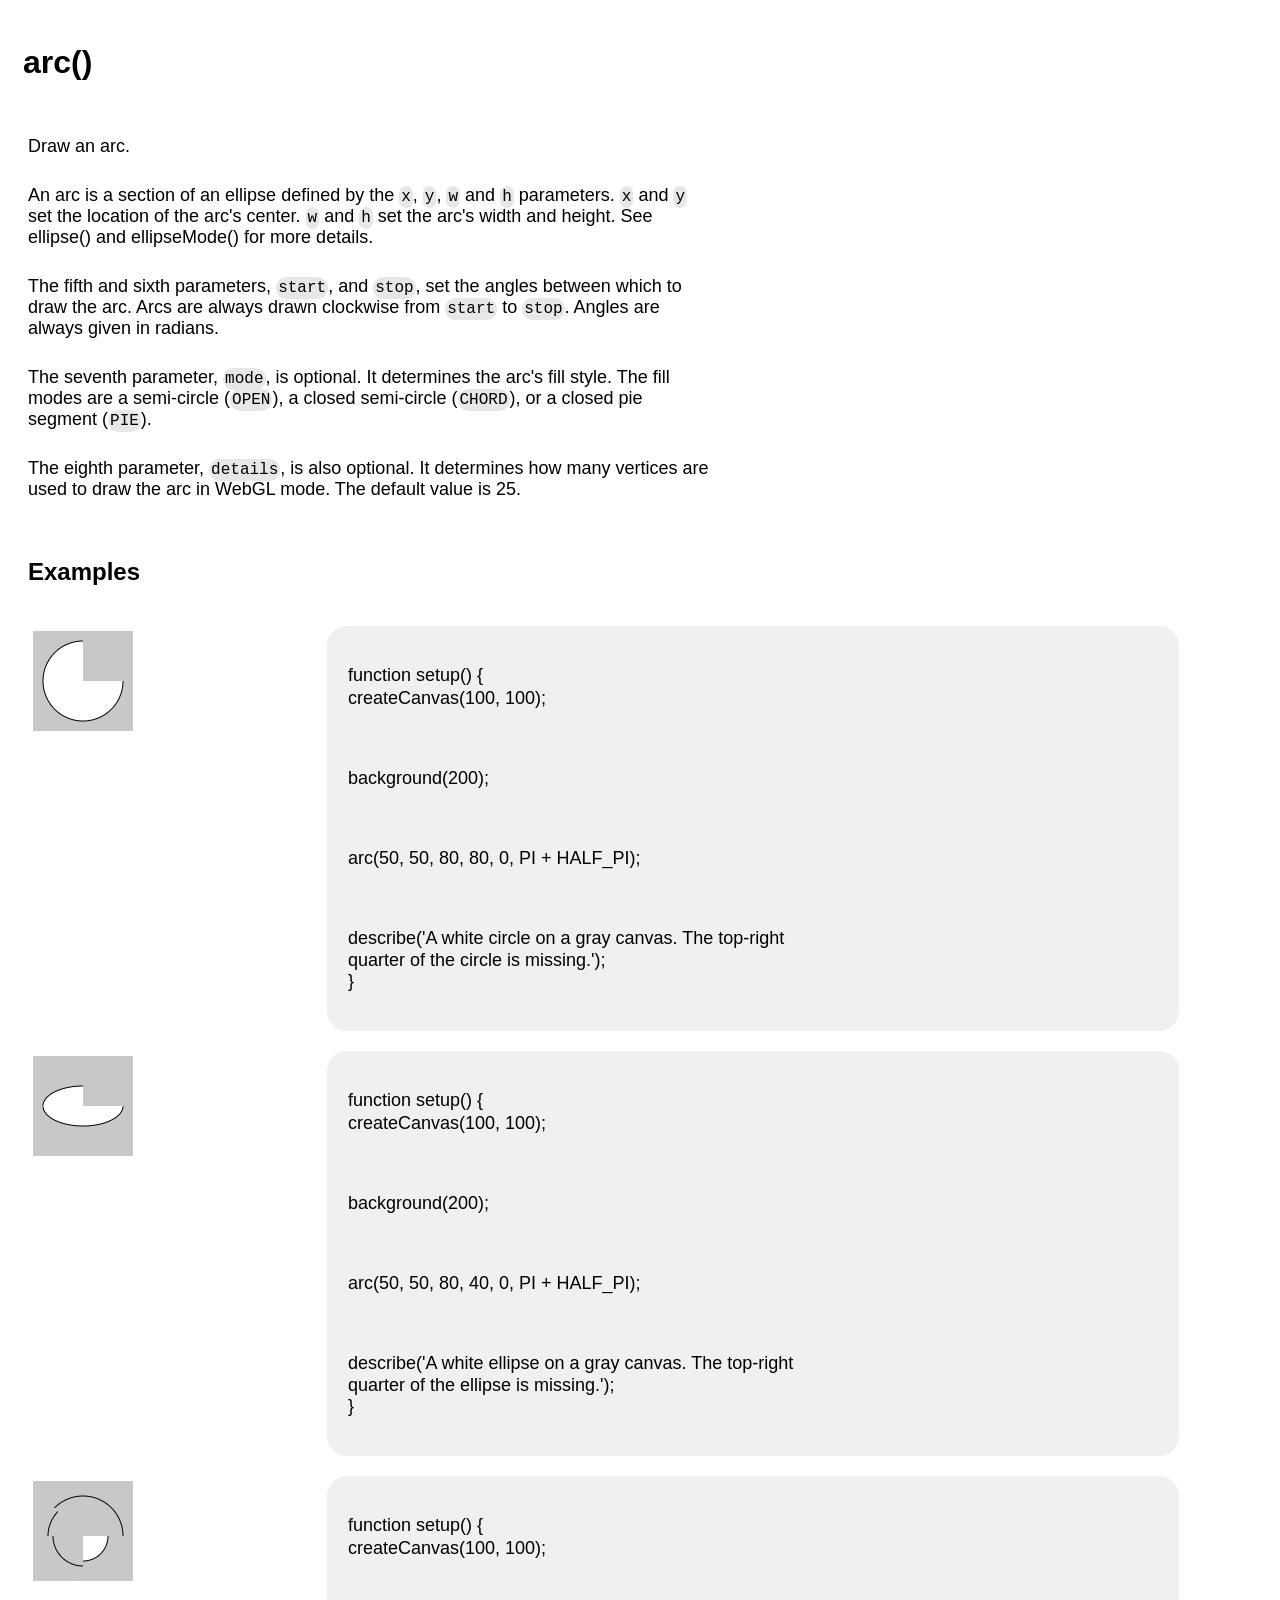
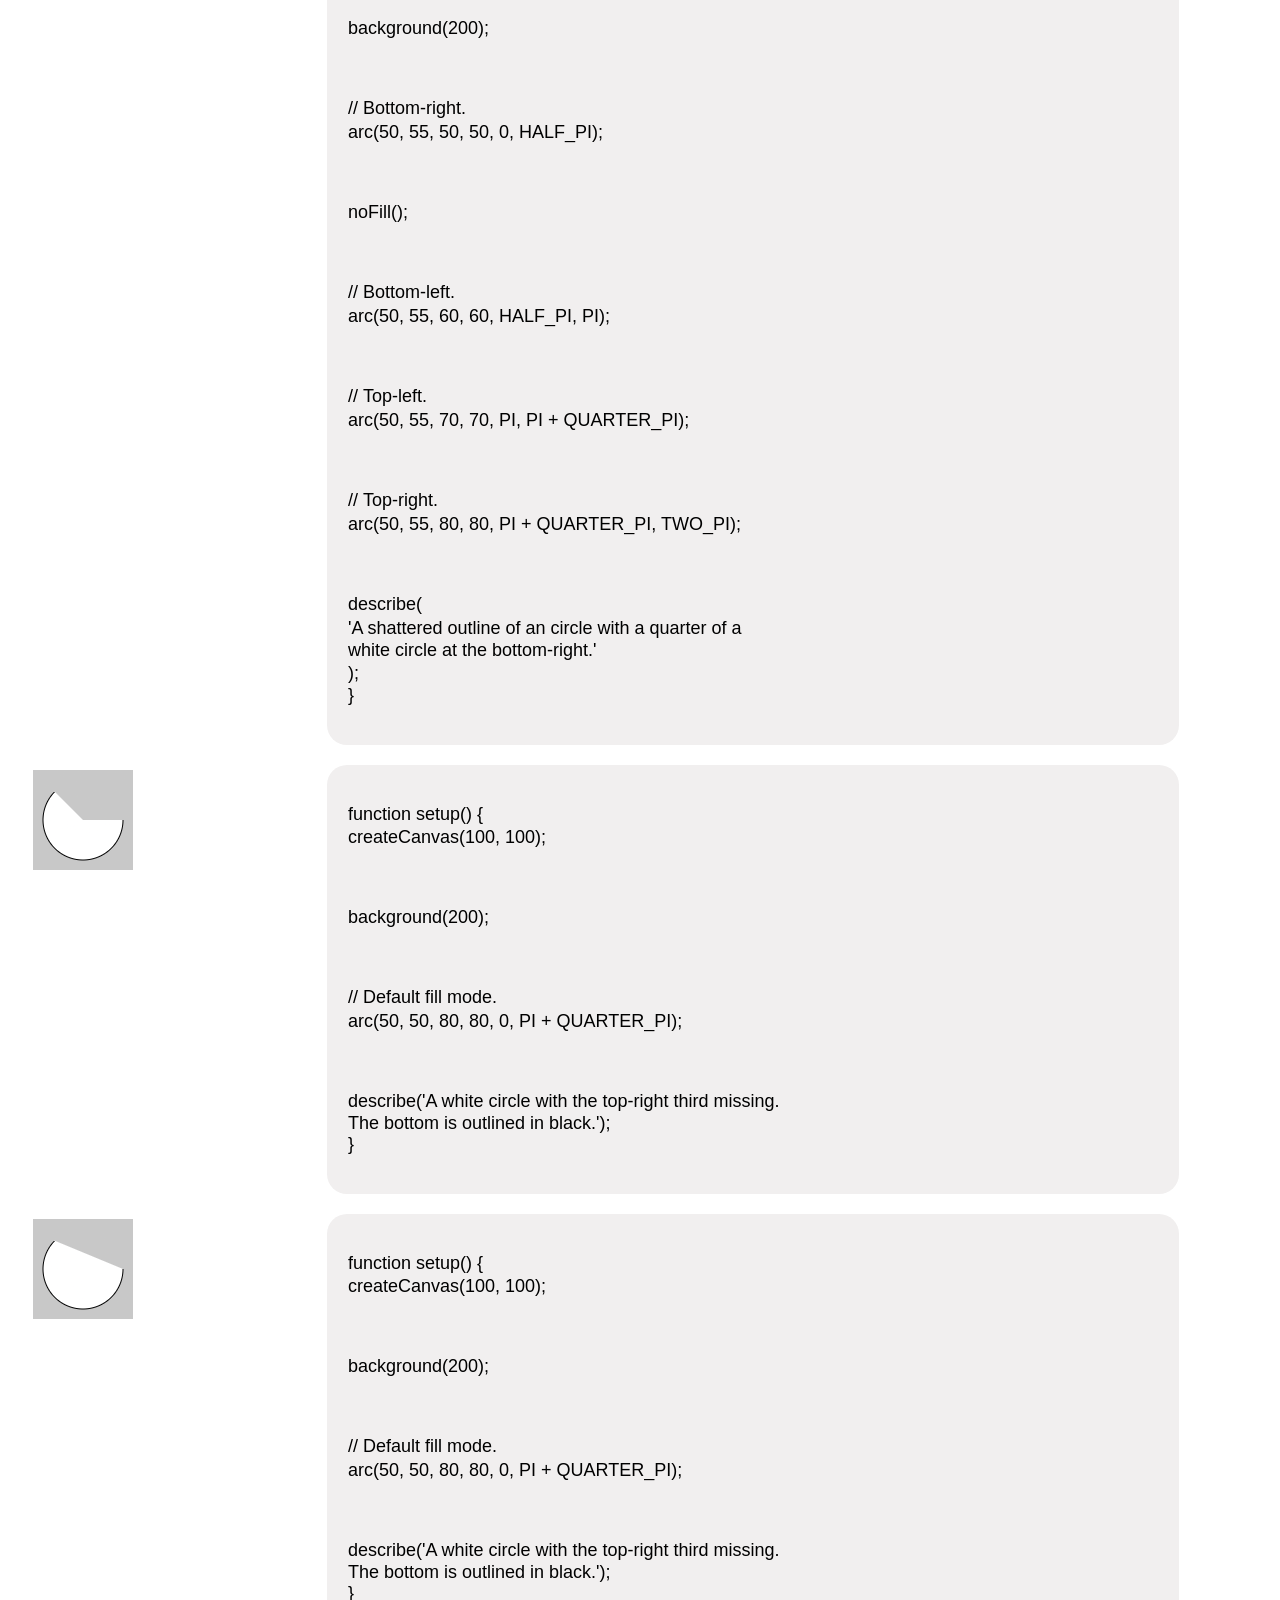
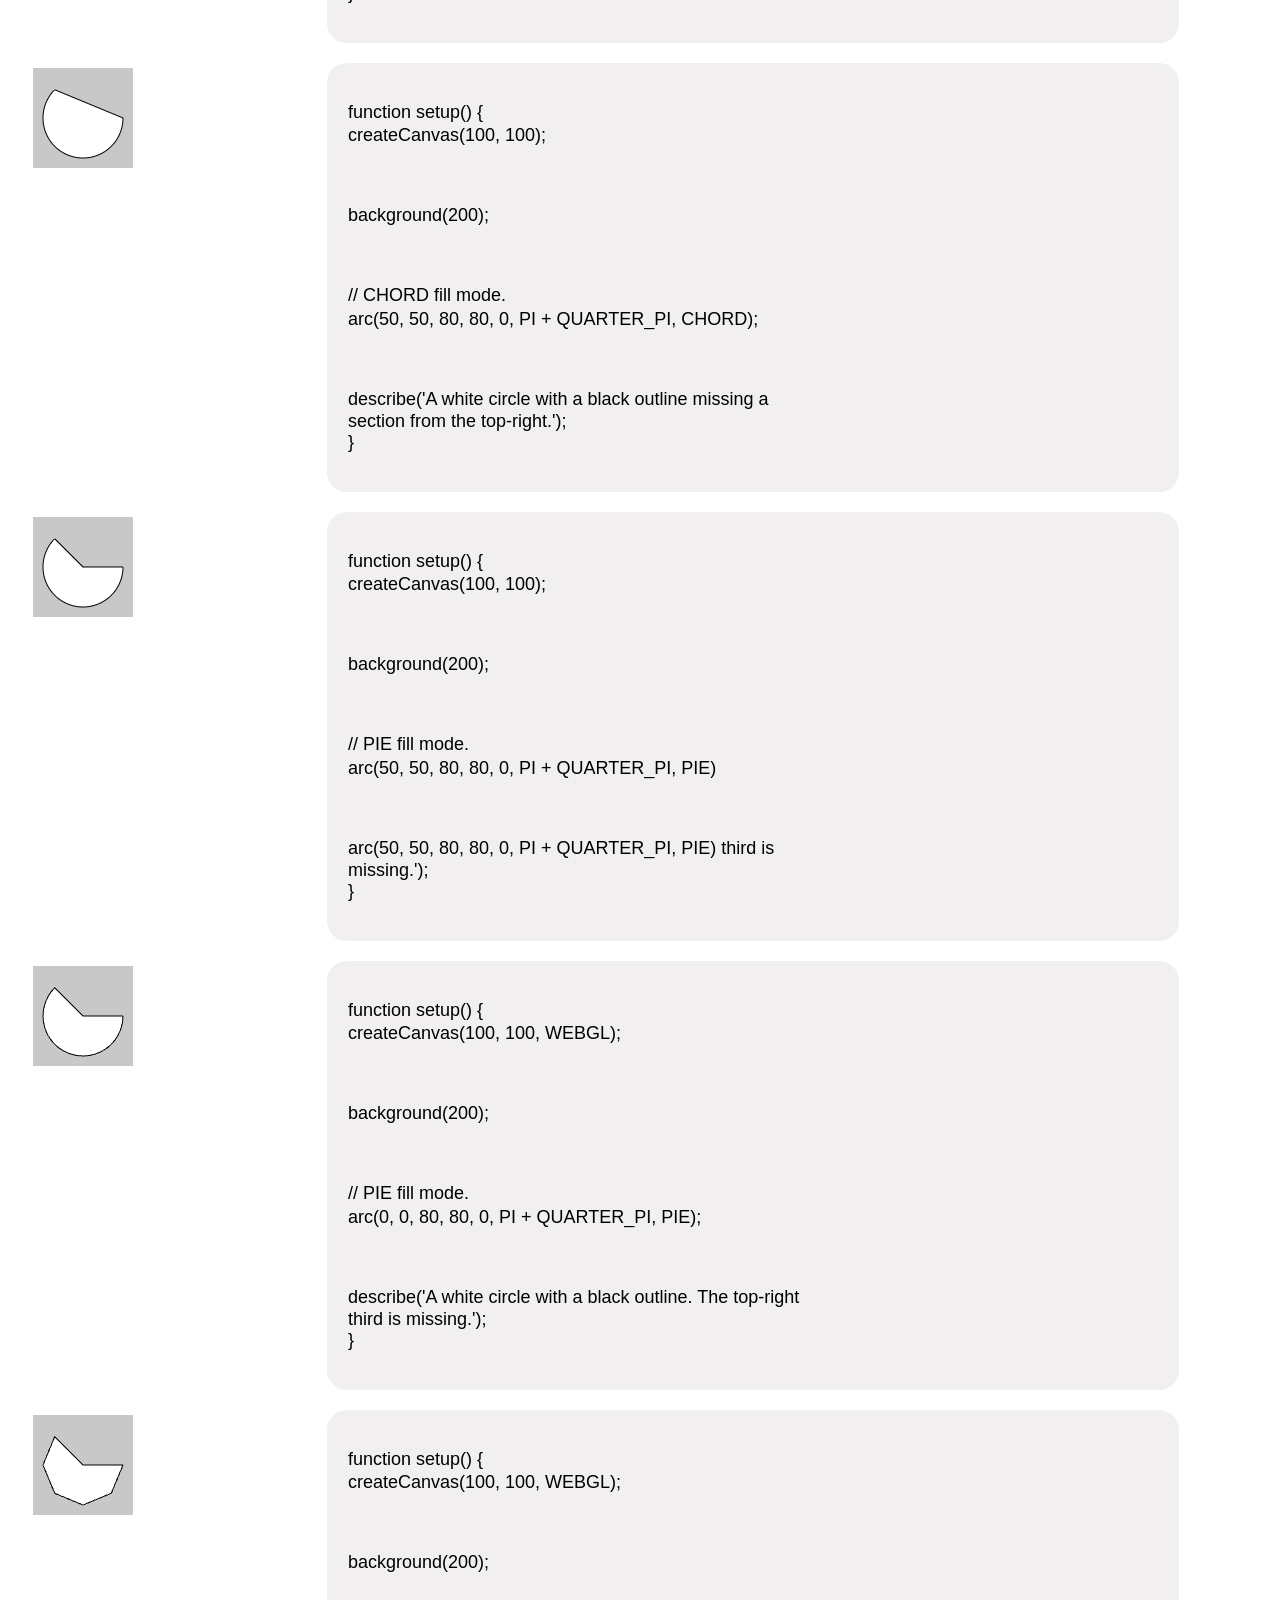
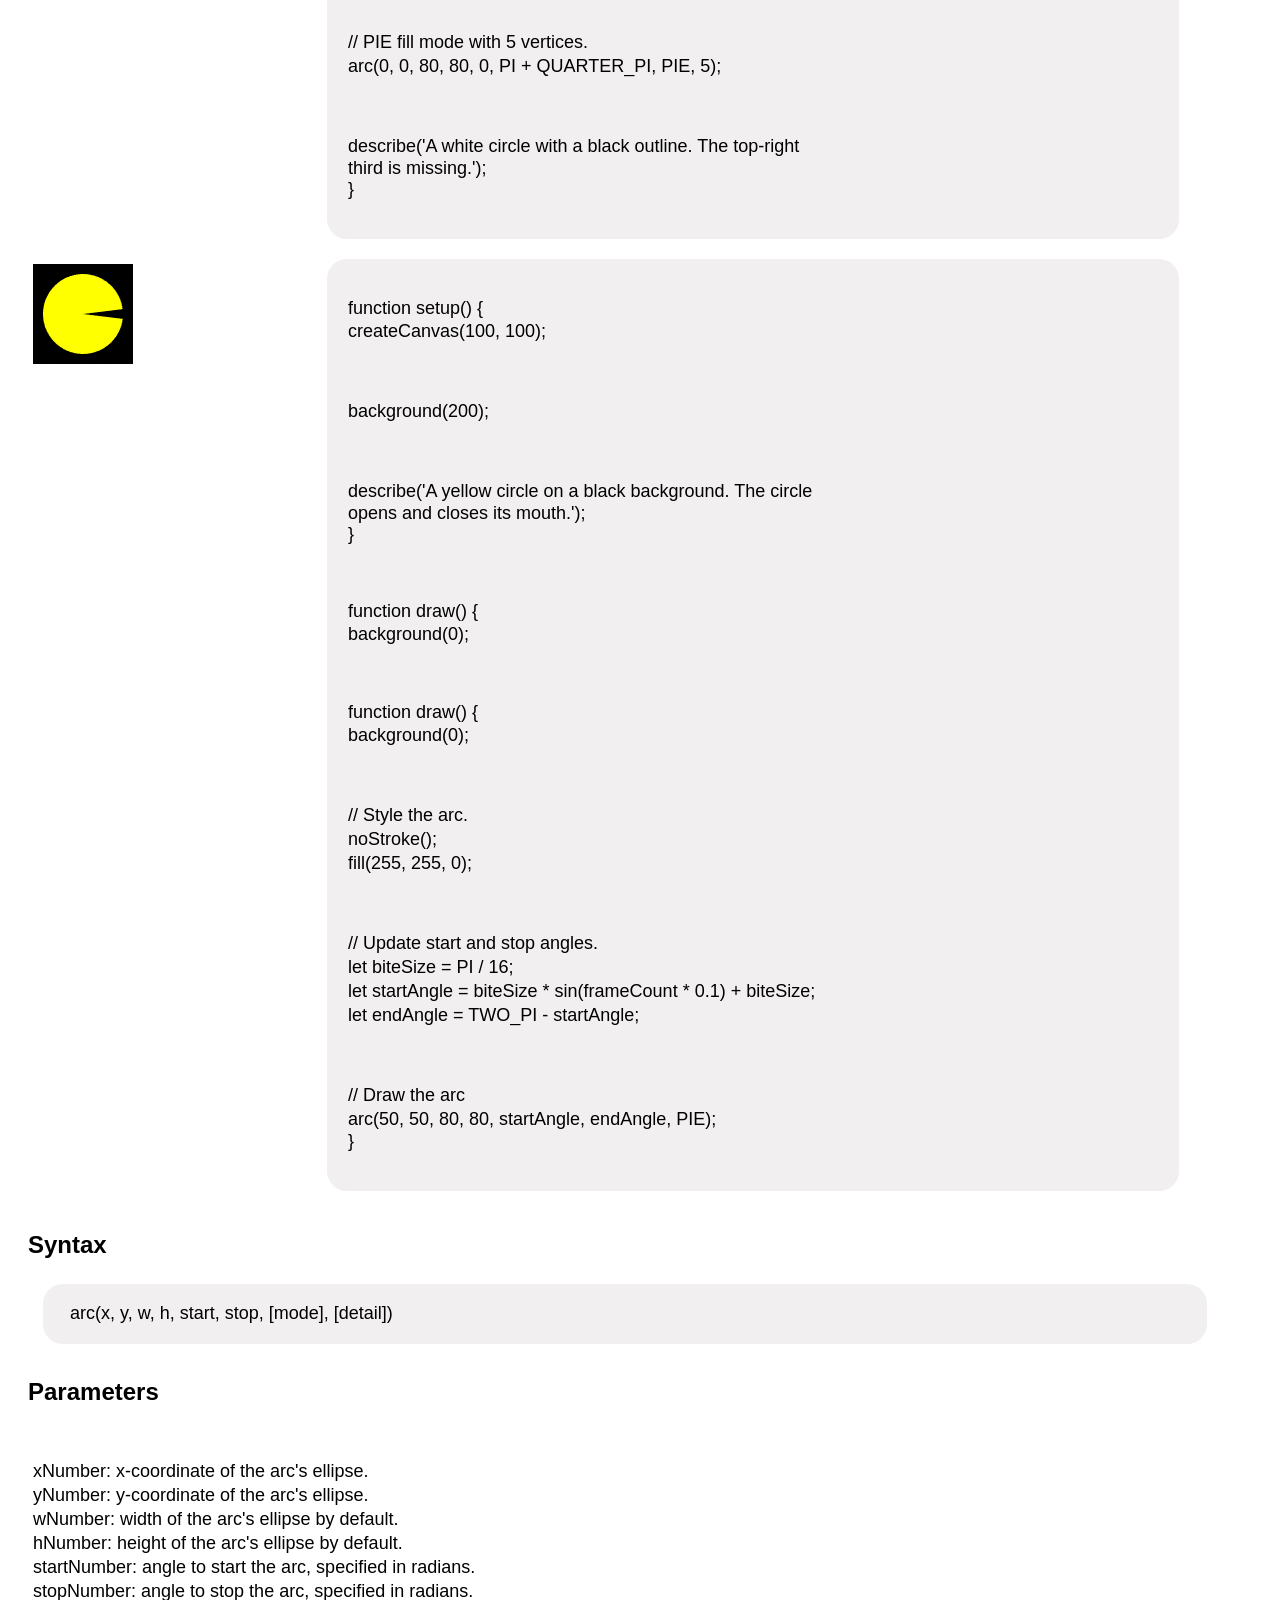
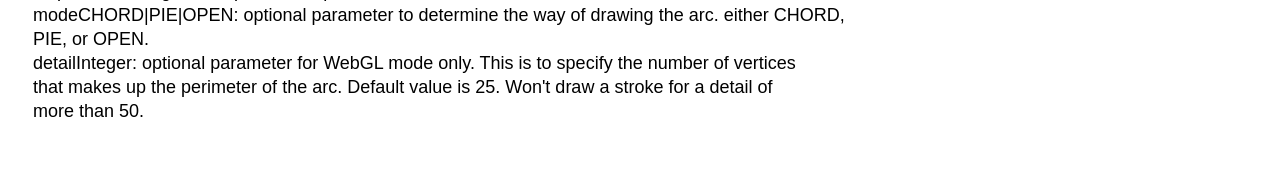
==== commit 962edb42: "test" ====
--- a/Pagine/2d/arc/index.html
+++ b/Pagine/2d/arc/index.html
@@ -157,7 +157,7 @@
         </div>
         <div class="syntax">
             <h2 class="title">Syntax</h2>
-            <div class="CODE">
+            <div class="CODE Syntax">
                 <p class="Code Syntax">arc(x, y, w, h, start, stop, [mode], [detail])</p>
             </div>
         </div>
